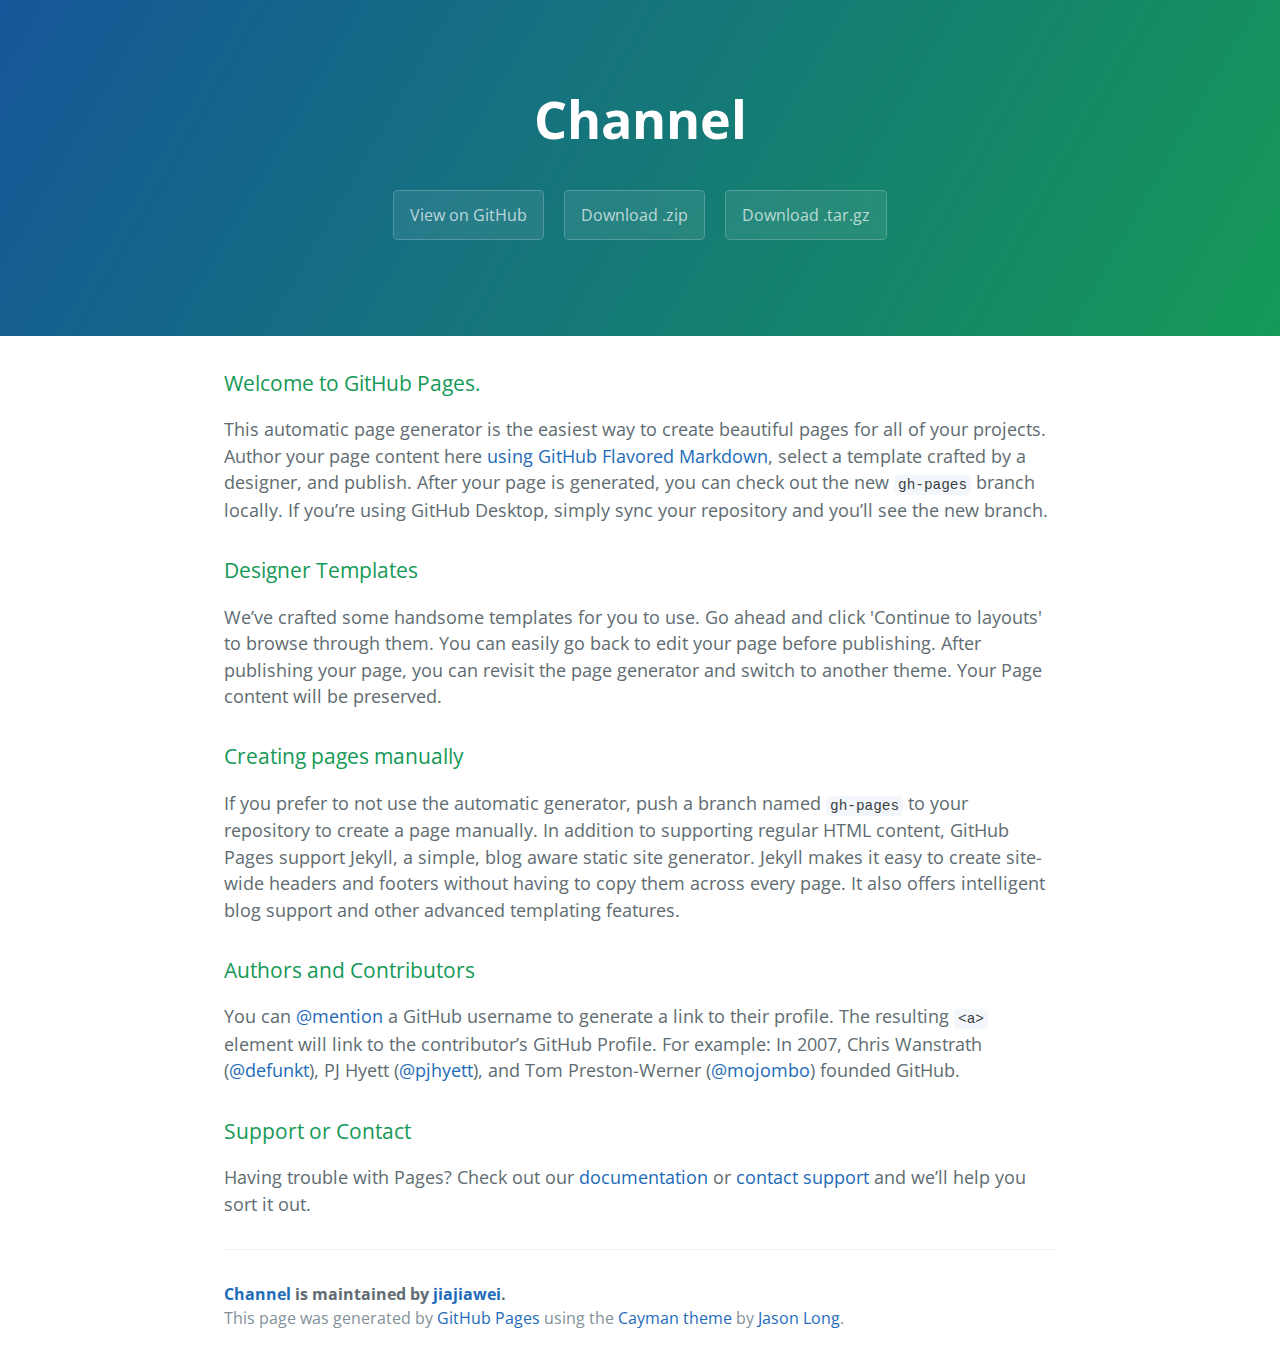
==== index.html @ 011cbd49 "Create gh-pages branch via GitHub" ====
<!DOCTYPE html>
<html lang="en-us">
  <head>
    <meta charset="UTF-8">
    <title>Channel by jiajiawei</title>
    <meta name="viewport" content="width=device-width, initial-scale=1">
    <link rel="stylesheet" type="text/css" href="stylesheets/normalize.css" media="screen">
    <link href='https://fonts.googleapis.com/css?family=Open+Sans:400,700' rel='stylesheet' type='text/css'>
    <link rel="stylesheet" type="text/css" href="stylesheets/stylesheet.css" media="screen">
    <link rel="stylesheet" type="text/css" href="stylesheets/github-light.css" media="screen">
  </head>
  <body>
    <section class="page-header">
      <h1 class="project-name">Channel</h1>
      <h2 class="project-tagline"></h2>
      <a href="https://github.com/jiajiawei/channel" class="btn">View on GitHub</a>
      <a href="https://github.com/jiajiawei/channel/zipball/master" class="btn">Download .zip</a>
      <a href="https://github.com/jiajiawei/channel/tarball/master" class="btn">Download .tar.gz</a>
    </section>

    <section class="main-content">
      <h3>
<a id="welcome-to-github-pages" class="anchor" href="#welcome-to-github-pages" aria-hidden="true"><span aria-hidden="true" class="octicon octicon-link"></span></a>Welcome to GitHub Pages.</h3>

<p>This automatic page generator is the easiest way to create beautiful pages for all of your projects. Author your page content here <a href="https://guides.github.com/features/mastering-markdown/">using GitHub Flavored Markdown</a>, select a template crafted by a designer, and publish. After your page is generated, you can check out the new <code>gh-pages</code> branch locally. If you’re using GitHub Desktop, simply sync your repository and you’ll see the new branch.</p>

<h3>
<a id="designer-templates" class="anchor" href="#designer-templates" aria-hidden="true"><span aria-hidden="true" class="octicon octicon-link"></span></a>Designer Templates</h3>

<p>We’ve crafted some handsome templates for you to use. Go ahead and click 'Continue to layouts' to browse through them. You can easily go back to edit your page before publishing. After publishing your page, you can revisit the page generator and switch to another theme. Your Page content will be preserved.</p>

<h3>
<a id="creating-pages-manually" class="anchor" href="#creating-pages-manually" aria-hidden="true"><span aria-hidden="true" class="octicon octicon-link"></span></a>Creating pages manually</h3>

<p>If you prefer to not use the automatic generator, push a branch named <code>gh-pages</code> to your repository to create a page manually. In addition to supporting regular HTML content, GitHub Pages support Jekyll, a simple, blog aware static site generator. Jekyll makes it easy to create site-wide headers and footers without having to copy them across every page. It also offers intelligent blog support and other advanced templating features.</p>

<h3>
<a id="authors-and-contributors" class="anchor" href="#authors-and-contributors" aria-hidden="true"><span aria-hidden="true" class="octicon octicon-link"></span></a>Authors and Contributors</h3>

<p>You can <a href="https://help.github.com/articles/basic-writing-and-formatting-syntax/#mentioning-users-and-teams" class="user-mention">@mention</a> a GitHub username to generate a link to their profile. The resulting <code>&lt;a&gt;</code> element will link to the contributor’s GitHub Profile. For example: In 2007, Chris Wanstrath (<a href="https://github.com/defunkt" class="user-mention">@defunkt</a>), PJ Hyett (<a href="https://github.com/pjhyett" class="user-mention">@pjhyett</a>), and Tom Preston-Werner (<a href="https://github.com/mojombo" class="user-mention">@mojombo</a>) founded GitHub.</p>

<h3>
<a id="support-or-contact" class="anchor" href="#support-or-contact" aria-hidden="true"><span aria-hidden="true" class="octicon octicon-link"></span></a>Support or Contact</h3>

<p>Having trouble with Pages? Check out our <a href="https://help.github.com/pages">documentation</a> or <a href="https://github.com/contact">contact support</a> and we’ll help you sort it out.</p>

      <footer class="site-footer">
        <span class="site-footer-owner"><a href="https://github.com/jiajiawei/channel">Channel</a> is maintained by <a href="https://github.com/jiajiawei">jiajiawei</a>.</span>

        <span class="site-footer-credits">This page was generated by <a href="https://pages.github.com">GitHub Pages</a> using the <a href="https://github.com/jasonlong/cayman-theme">Cayman theme</a> by <a href="https://twitter.com/jasonlong">Jason Long</a>.</span>
      </footer>

    </section>

  
  </body>
</html>
---- stylesheets/stylesheet.css ----
* {
  box-sizing: border-box; }

body {
  padding: 0;
  margin: 0;
  font-family: "Open Sans", "Helvetica Neue", Helvetica, Arial, sans-serif;
  font-size: 16px;
  line-height: 1.5;
  color: #606c71; }

a {
  color: #1e6bb8;
  text-decoration: none; }
  a:hover {
    text-decoration: underline; }

.btn {
  display: inline-block;
  margin-bottom: 1rem;
  color: rgba(255, 255, 255, 0.7);
  background-color: rgba(255, 255, 255, 0.08);
  border-color: rgba(255, 255, 255, 0.2);
  border-style: solid;
  border-width: 1px;
  border-radius: 0.3rem;
  transition: color 0.2s, background-color 0.2s, border-color 0.2s; }
  .btn + .btn {
    margin-left: 1rem; }

.btn:hover {
  color: rgba(255, 255, 255, 0.8);
  text-decoration: none;
  background-color: rgba(255, 255, 255, 0.2);
  border-color: rgba(255, 255, 255, 0.3); }

@media screen and (min-width: 64em) {
  .btn {
    padding: 0.75rem 1rem; } }

@media screen and (min-width: 42em) and (max-width: 64em) {
  .btn {
    padding: 0.6rem 0.9rem;
    font-size: 0.9rem; } }

@media screen and (max-width: 42em) {
  .btn {
    display: block;
    width: 100%;
    padding: 0.75rem;
    font-size: 0.9rem; }
    .btn + .btn {
      margin-top: 1rem;
      margin-left: 0; } }

.page-header {
  color: #fff;
  text-align: center;
  background-color: #159957;
  background-image: linear-gradient(120deg, #155799, #159957); }

@media screen and (min-width: 64em) {
  .page-header {
    padding: 5rem 6rem; } }

@media screen and (min-width: 42em) and (max-width: 64em) {
  .page-header {
    padding: 3rem 4rem; } }

@media screen and (max-width: 42em) {
  .page-header {
    padding: 2rem 1rem; } }

.project-name {
  margin-top: 0;
  margin-bottom: 0.1rem; }

@media screen and (min-width: 64em) {
  .project-name {
    font-size: 3.25rem; } }

@media screen and (min-width: 42em) and (max-width: 64em) {
  .project-name {
    font-size: 2.25rem; } }

@media screen and (max-width: 42em) {
  .project-name {
    font-size: 1.75rem; } }

.project-tagline {
  margin-bottom: 2rem;
  font-weight: normal;
  opacity: 0.7; }

@media screen and (min-width: 64em) {
  .project-tagline {
    font-size: 1.25rem; } }

@media screen and (min-width: 42em) and (max-width: 64em) {
  .project-tagline {
    font-size: 1.15rem; } }

@media screen and (max-width: 42em) {
  .project-tagline {
    font-size: 1rem; } }

.main-content :first-child {
  margin-top: 0; }
.main-content img {
  max-width: 100%; }
.main-content h1, .main-content h2, .main-content h3, .main-content h4, .main-content h5, .main-content h6 {
  margin-top: 2rem;
  margin-bottom: 1rem;
  font-weight: normal;
  color: #159957; }
.main-content p {
  margin-bottom: 1em; }
.main-content code {
  padding: 2px 4px;
  font-family: Consolas, "Liberation Mono", Menlo, Courier, monospace;
  font-size: 0.9rem;
  color: #383e41;
  background-color: #f3f6fa;
  border-radius: 0.3rem; }
.main-content pre {
  padding: 0.8rem;
  margin-top: 0;
  margin-bottom: 1rem;
  font: 1rem Consolas, "Liberation Mono", Menlo, Courier, monospace;
  color: #567482;
  word-wrap: normal;
  background-color: #f3f6fa;
  border: solid 1px #dce6f0;
  border-radius: 0.3rem; }
  .main-content pre > code {
    padding: 0;
    margin: 0;
    font-size: 0.9rem;
    color: #567482;
    word-break: normal;
    white-space: pre;
    background: transparent;
    border: 0; }
.main-content .highlight {
  margin-bottom: 1rem; }
  .main-content .highlight pre {
    margin-bottom: 0;
    word-break: normal; }
.main-content .highlight pre, .main-content pre {
  padding: 0.8rem;
  overflow: auto;
  font-size: 0.9rem;
  line-height: 1.45;
  border-radius: 0.3rem; }
.main-content pre code, .main-content pre tt {
  display: inline;
  max-width: initial;
  padding: 0;
  margin: 0;
  overflow: initial;
  line-height: inherit;
  word-wrap: normal;
  background-color: transparent;
  border: 0; }
  .main-content pre code:before, .main-content pre code:after, .main-content pre tt:before, .main-content pre tt:after {
    content: normal; }
.main-content ul, .main-content ol {
  margin-top: 0; }
.main-content blockquote {
  padding: 0 1rem;
  margin-left: 0;
  color: #819198;
  border-left: 0.3rem solid #dce6f0; }
  .main-content blockquote > :first-child {
    margin-top: 0; }
  .main-content blockquote > :last-child {
    margin-bottom: 0; }
.main-content table {
  display: block;
  width: 100%;
  overflow: auto;
  word-break: normal;
  word-break: keep-all; }
  .main-content table th {
    font-weight: bold; }
  .main-content table th, .main-content table td {
    padding: 0.5rem 1rem;
    border: 1px solid #e9ebec; }
.main-content dl {
  padding: 0; }
  .main-content dl dt {
    padding: 0;
    margin-top: 1rem;
    font-size: 1rem;
    font-weight: bold; }
  .main-content dl dd {
    padding: 0;
    margin-bottom: 1rem; }
.main-content hr {
  height: 2px;
  padding: 0;
  margin: 1rem 0;
  background-color: #eff0f1;
  border: 0; }

@media screen and (min-width: 64em) {
  .main-content {
    max-width: 64rem;
    padding: 2rem 6rem;
    margin: 0 auto;
    font-size: 1.1rem; } }

@media screen and (min-width: 42em) and (max-width: 64em) {
  .main-content {
    padding: 2rem 4rem;
    font-size: 1.1rem; } }

@media screen and (max-width: 42em) {
  .main-content {
    padding: 2rem 1rem;
    font-size: 1rem; } }

.site-footer {
  padding-top: 2rem;
  margin-top: 2rem;
  border-top: solid 1px #eff0f1; }

.site-footer-owner {
  display: block;
  font-weight: bold; }

.site-footer-credits {
  color: #819198; }

@media screen and (min-width: 64em) {
  .site-footer {
    font-size: 1rem; } }

@media screen and (min-width: 42em) and (max-width: 64em) {
  .site-footer {
    font-size: 1rem; } }

@media screen and (max-width: 42em) {
  .site-footer {
    font-size: 0.9rem; } }
---- stylesheets/github-light.css ----
/*
The MIT License (MIT)

Copyright (c) 2016 GitHub, Inc.

Permission is hereby granted, free of charge, to any person obtaining a copy
of this software and associated documentation files (the "Software"), to deal
in the Software without restriction, including without limitation the rights
to use, copy, modify, merge, publish, distribute, sublicense, and/or sell
copies of the Software, and to permit persons to whom the Software is
furnished to do so, subject to the following conditions:

The above copyright notice and this permission notice shall be included in all
copies or substantial portions of the Software.

THE SOFTWARE IS PROVIDED "AS IS", WITHOUT WARRANTY OF ANY KIND, EXPRESS OR
IMPLIED, INCLUDING BUT NOT LIMITED TO THE WARRANTIES OF MERCHANTABILITY,
FITNESS FOR A PARTICULAR PURPOSE AND NONINFRINGEMENT. IN NO EVENT SHALL THE
AUTHORS OR COPYRIGHT HOLDERS BE LIABLE FOR ANY CLAIM, DAMAGES OR OTHER
LIABILITY, WHETHER IN AN ACTION OF CONTRACT, TORT OR OTHERWISE, ARISING FROM,
OUT OF OR IN CONNECTION WITH THE SOFTWARE OR THE USE OR OTHER DEALINGS IN THE
SOFTWARE.

*/

.pl-c /* comment */ {
  color: #969896;
}

.pl-c1 /* constant, variable.other.constant, support, meta.property-name, support.constant, support.variable, meta.module-reference, markup.raw, meta.diff.header */,
.pl-s .pl-v /* string variable */ {
  color: #0086b3;
}

.pl-e /* entity */,
.pl-en /* entity.name */ {
  color: #795da3;
}

.pl-smi /* variable.parameter.function, storage.modifier.package, storage.modifier.import, storage.type.java, variable.other */,
.pl-s .pl-s1 /* string source */ {
  color: #333;
}

.pl-ent /* entity.name.tag */ {
  color: #63a35c;
}

.pl-k /* keyword, storage, storage.type */ {
  color: #a71d5d;
}

.pl-s /* string */,
.pl-pds /* punctuation.definition.string, string.regexp.character-class */,
.pl-s .pl-pse .pl-s1 /* string punctuation.section.embedded source */,
.pl-sr /* string.regexp */,
.pl-sr .pl-cce /* string.regexp constant.character.escape */,
.pl-sr .pl-sre /* string.regexp source.ruby.embedded */,
.pl-sr .pl-sra /* string.regexp string.regexp.arbitrary-repitition */ {
  color: #183691;
}

.pl-v /* variable */ {
  color: #ed6a43;
}

.pl-id /* invalid.deprecated */ {
  color: #b52a1d;
}

.pl-ii /* invalid.illegal */ {
  color: #f8f8f8;
  background-color: #b52a1d;
}

.pl-sr .pl-cce /* string.regexp constant.character.escape */ {
  font-weight: bold;
  color: #63a35c;
}

.pl-ml /* markup.list */ {
  color: #693a17;
}

.pl-mh /* markup.heading */,
.pl-mh .pl-en /* markup.heading entity.name */,
.pl-ms /* meta.separator */ {
  font-weight: bold;
  color: #1d3e81;
}

.pl-mq /* markup.quote */ {
  color: #008080;
}

.pl-mi /* markup.italic */ {
  font-style: italic;
  color: #333;
}

.pl-mb /* markup.bold */ {
  font-weight: bold;
  color: #333;
}

.pl-md /* markup.deleted, meta.diff.header.from-file */ {
  color: #bd2c00;
  background-color: #ffecec;
}

.pl-mi1 /* markup.inserted, meta.diff.header.to-file */ {
  color: #55a532;
  background-color: #eaffea;
}

.pl-mdr /* meta.diff.range */ {
  font-weight: bold;
  color: #795da3;
}

.pl-mo /* meta.output */ {
  color: #1d3e81;
}
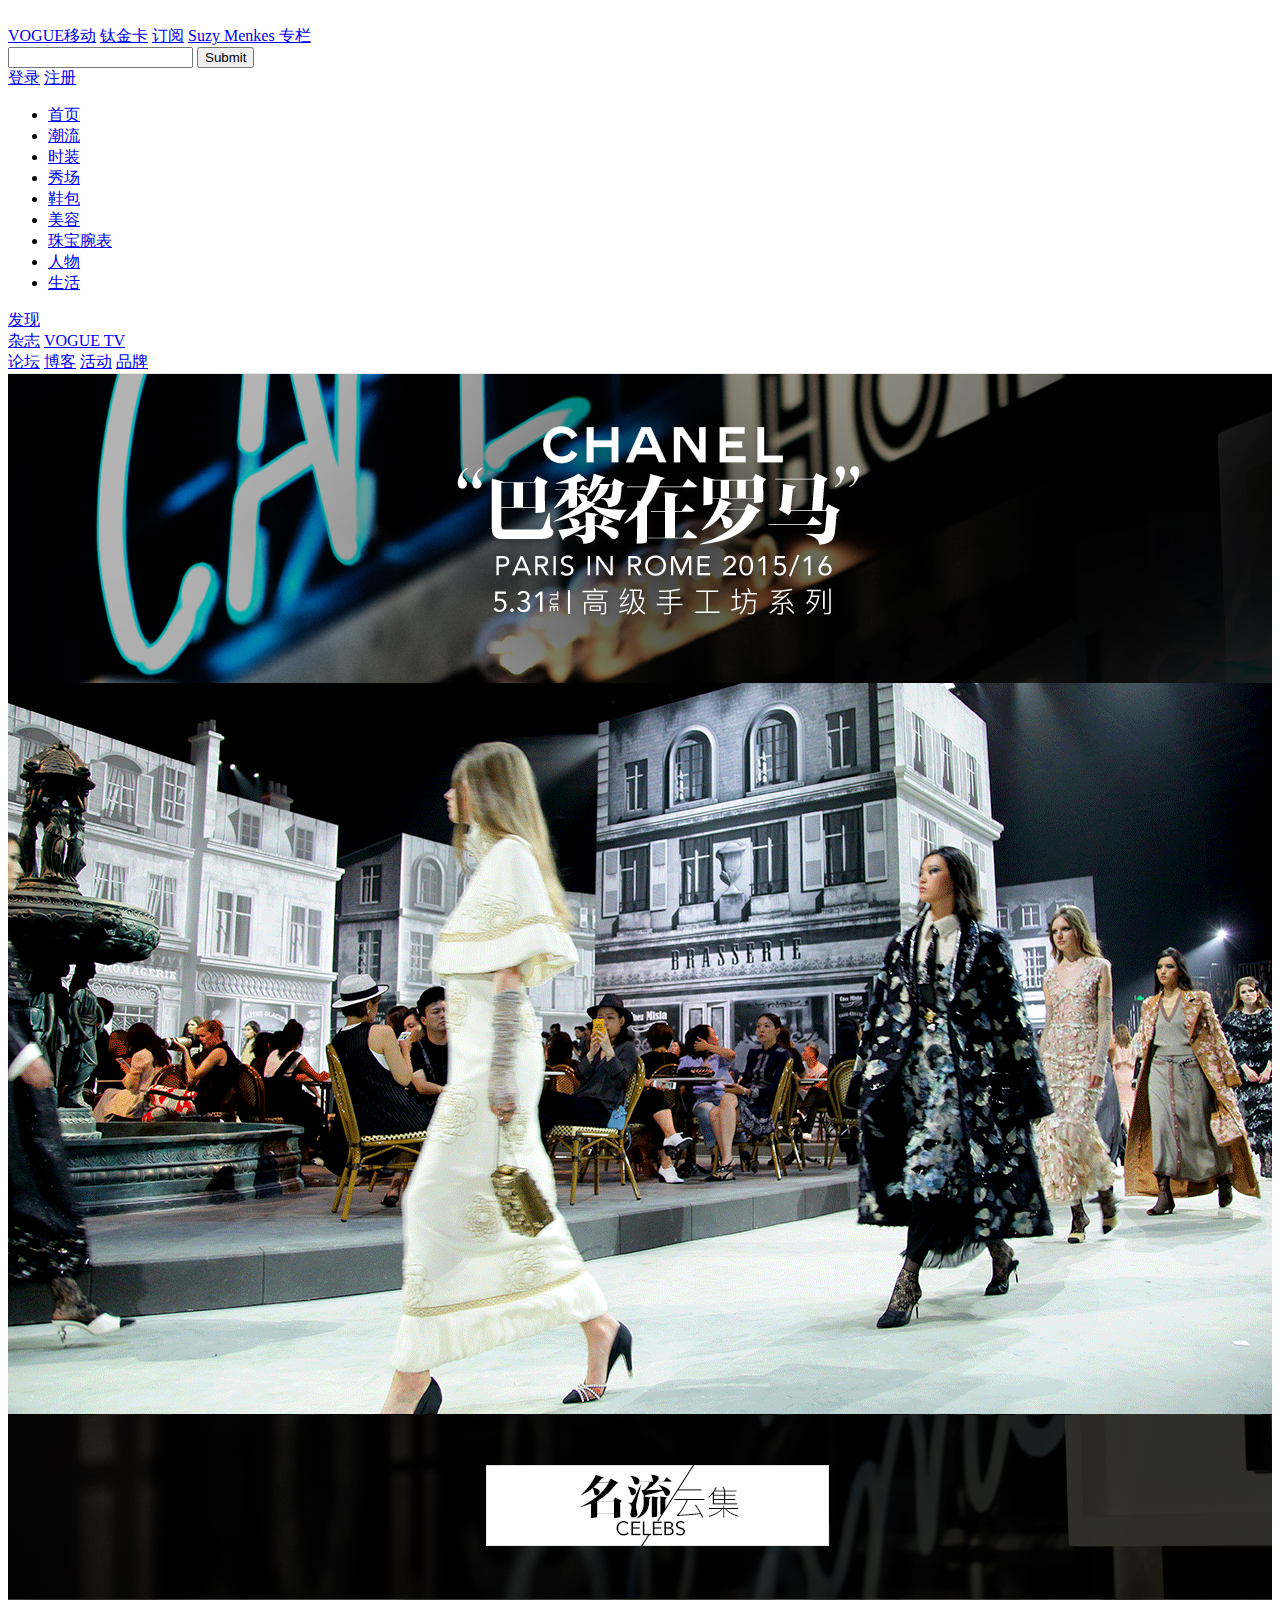
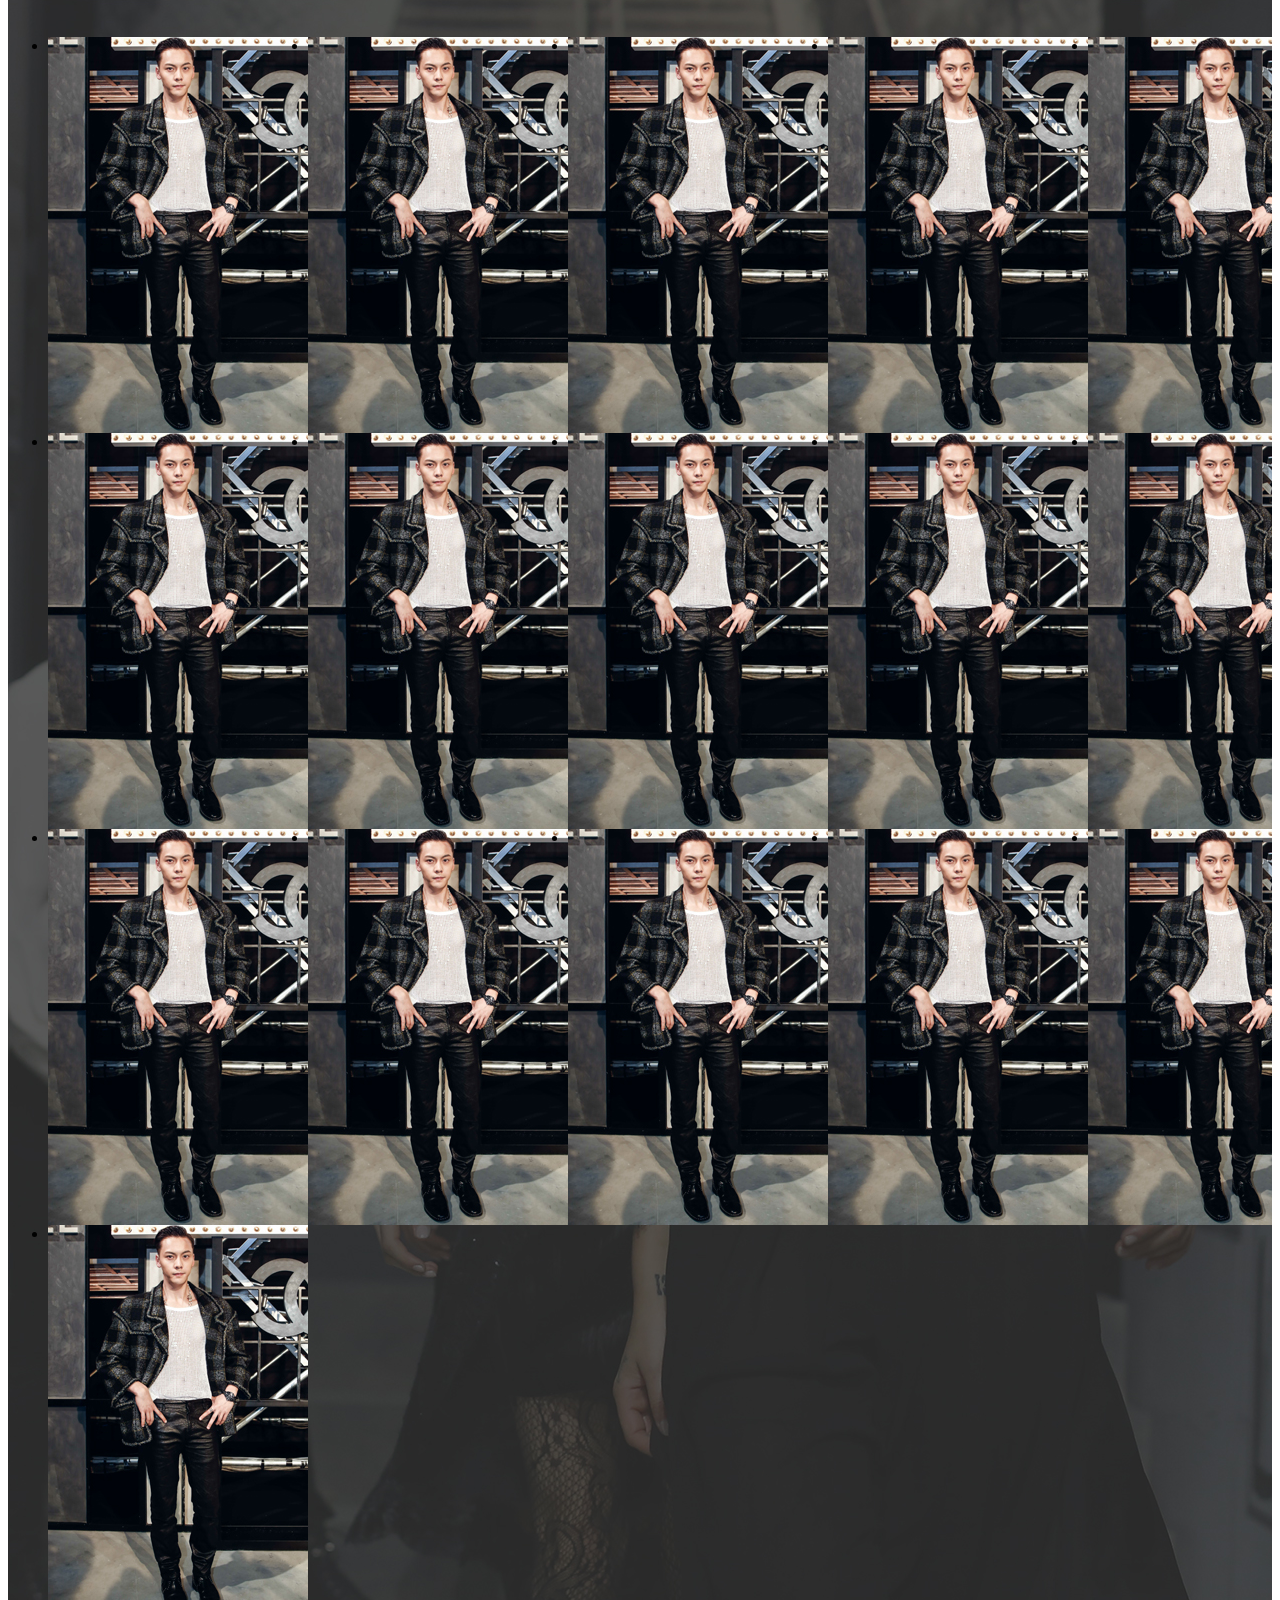
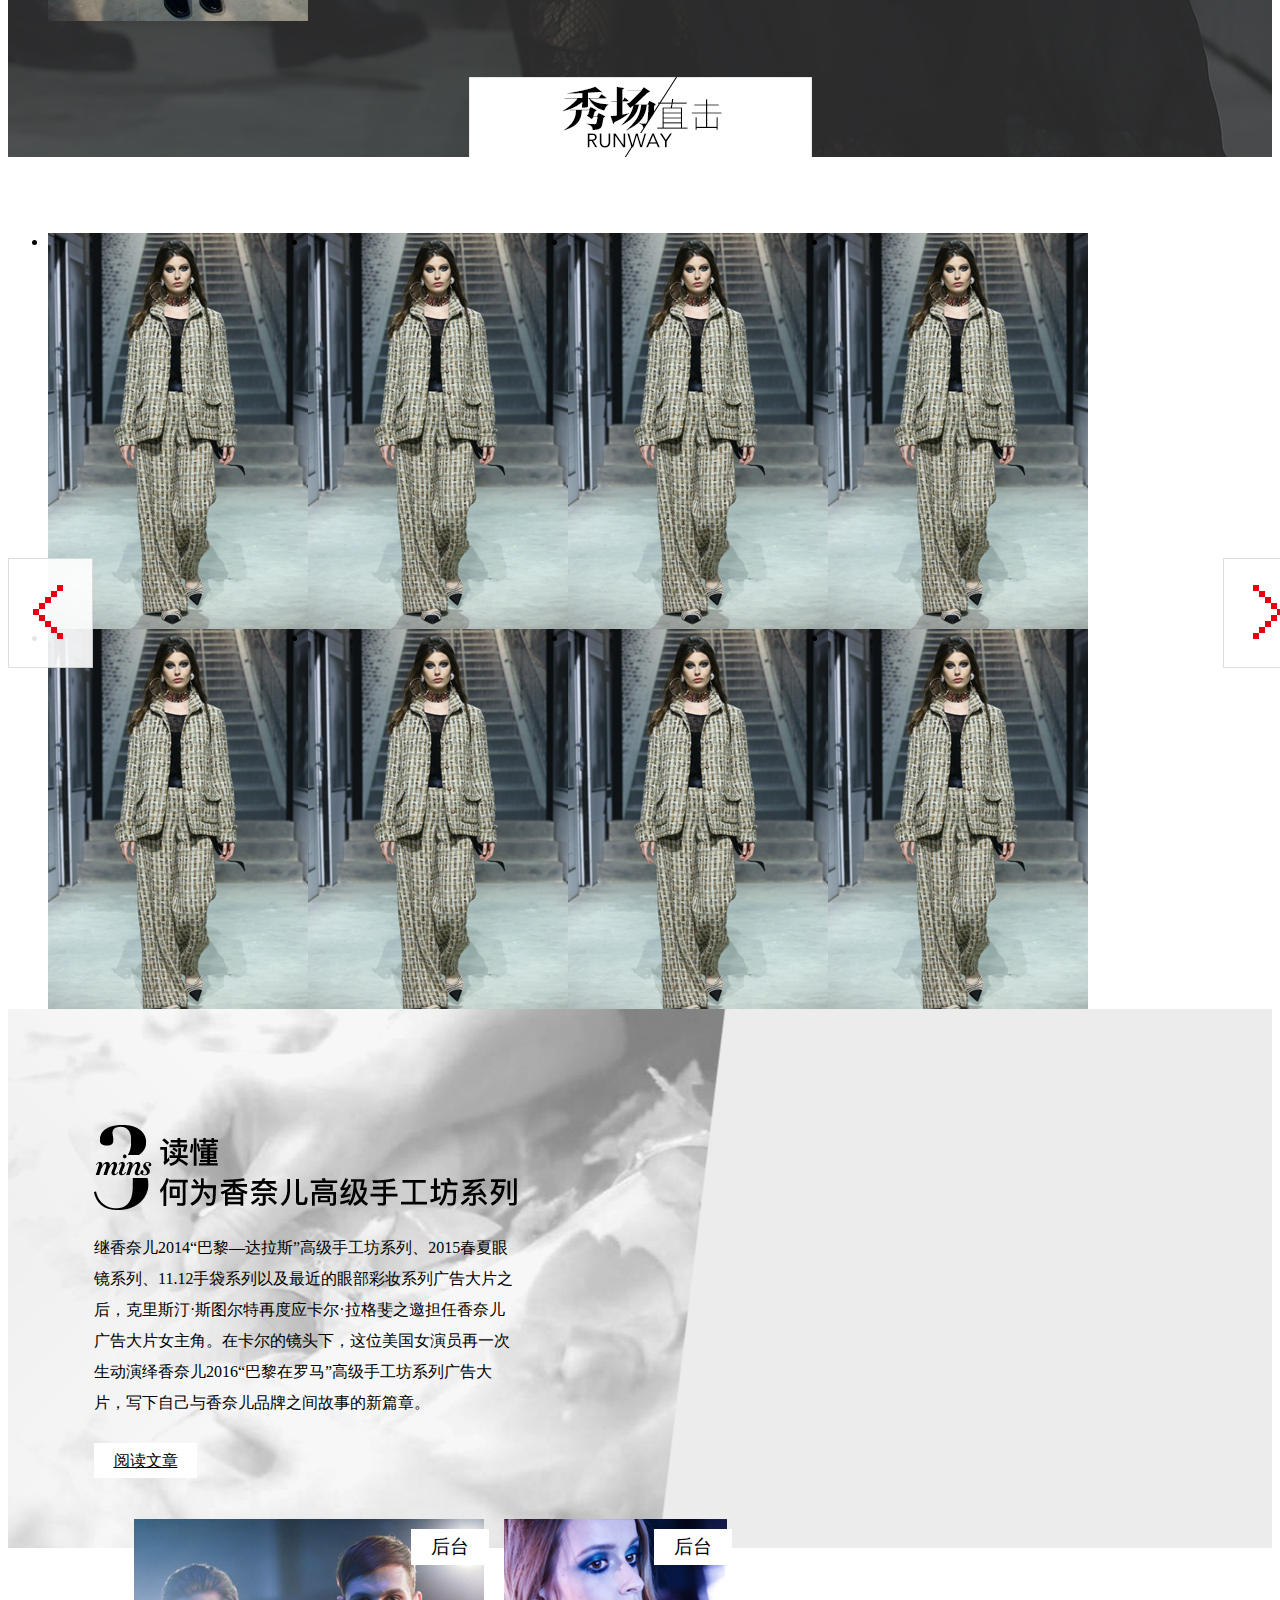
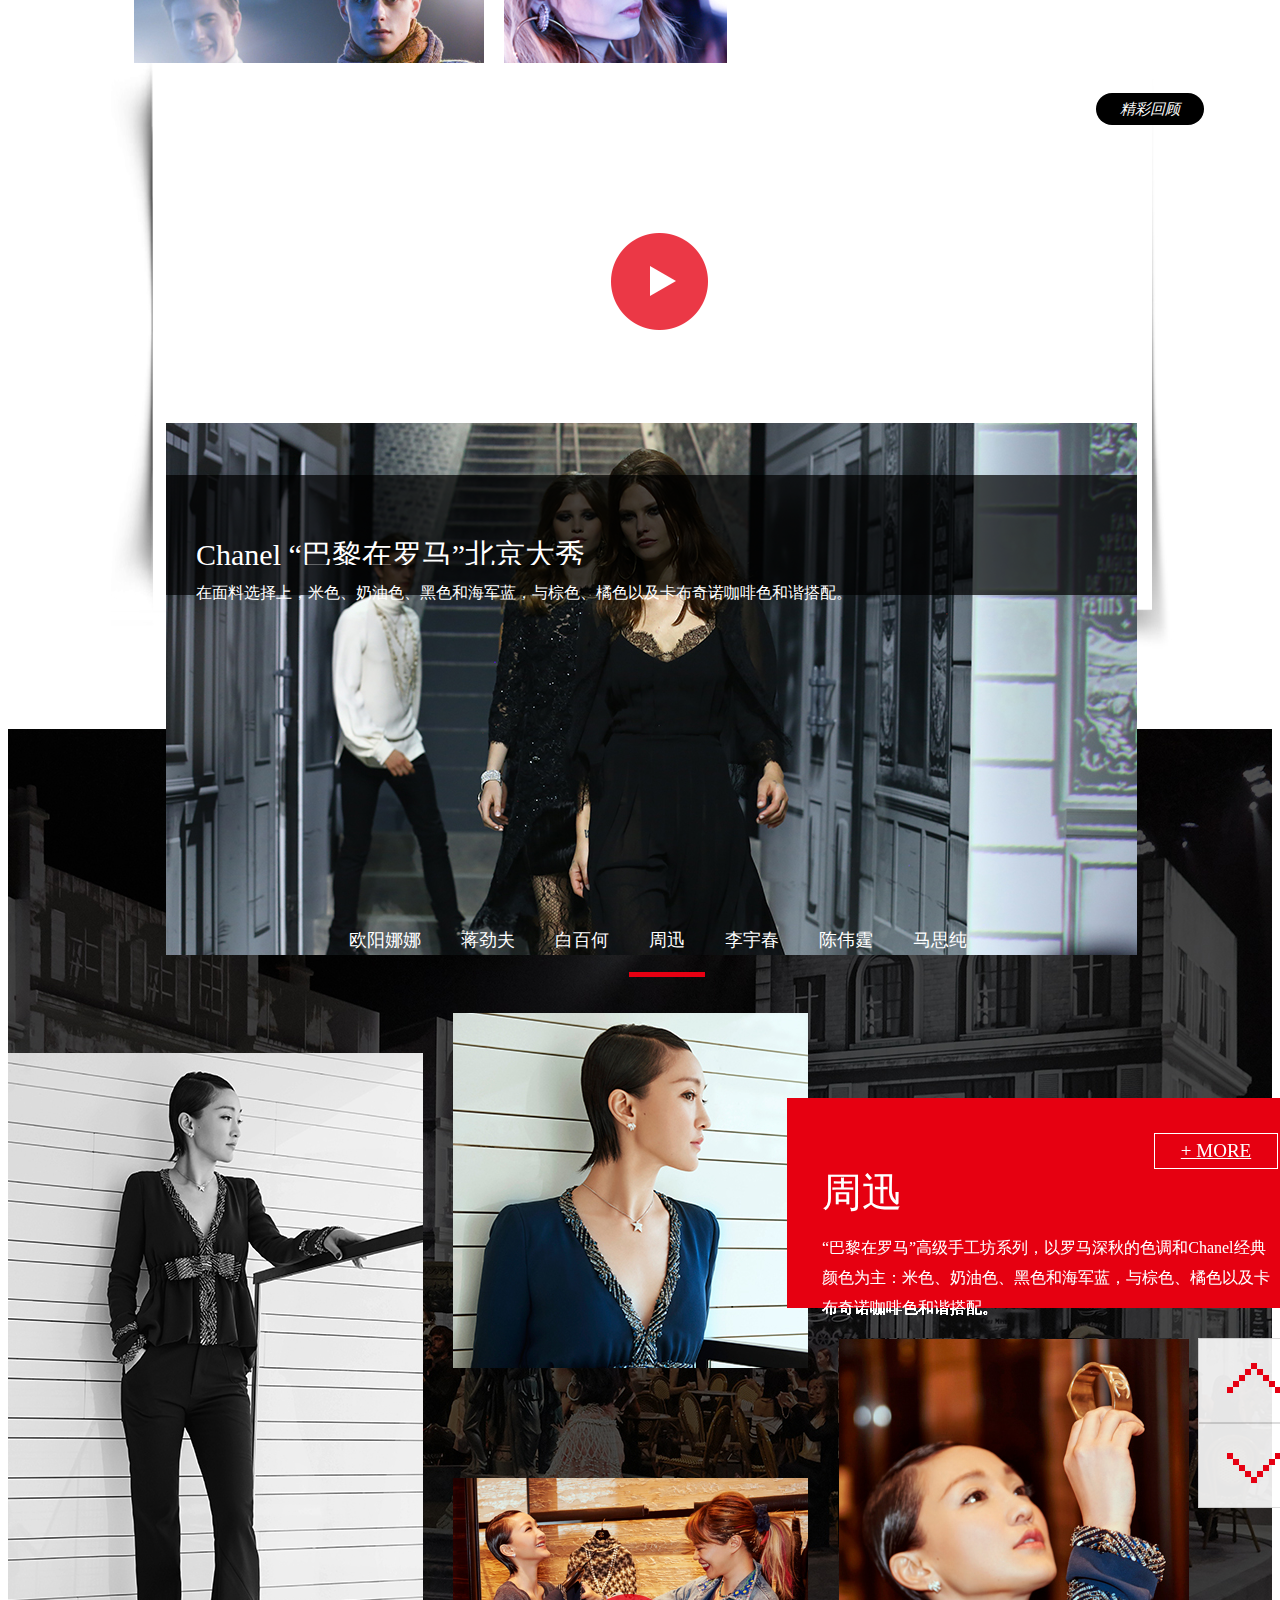
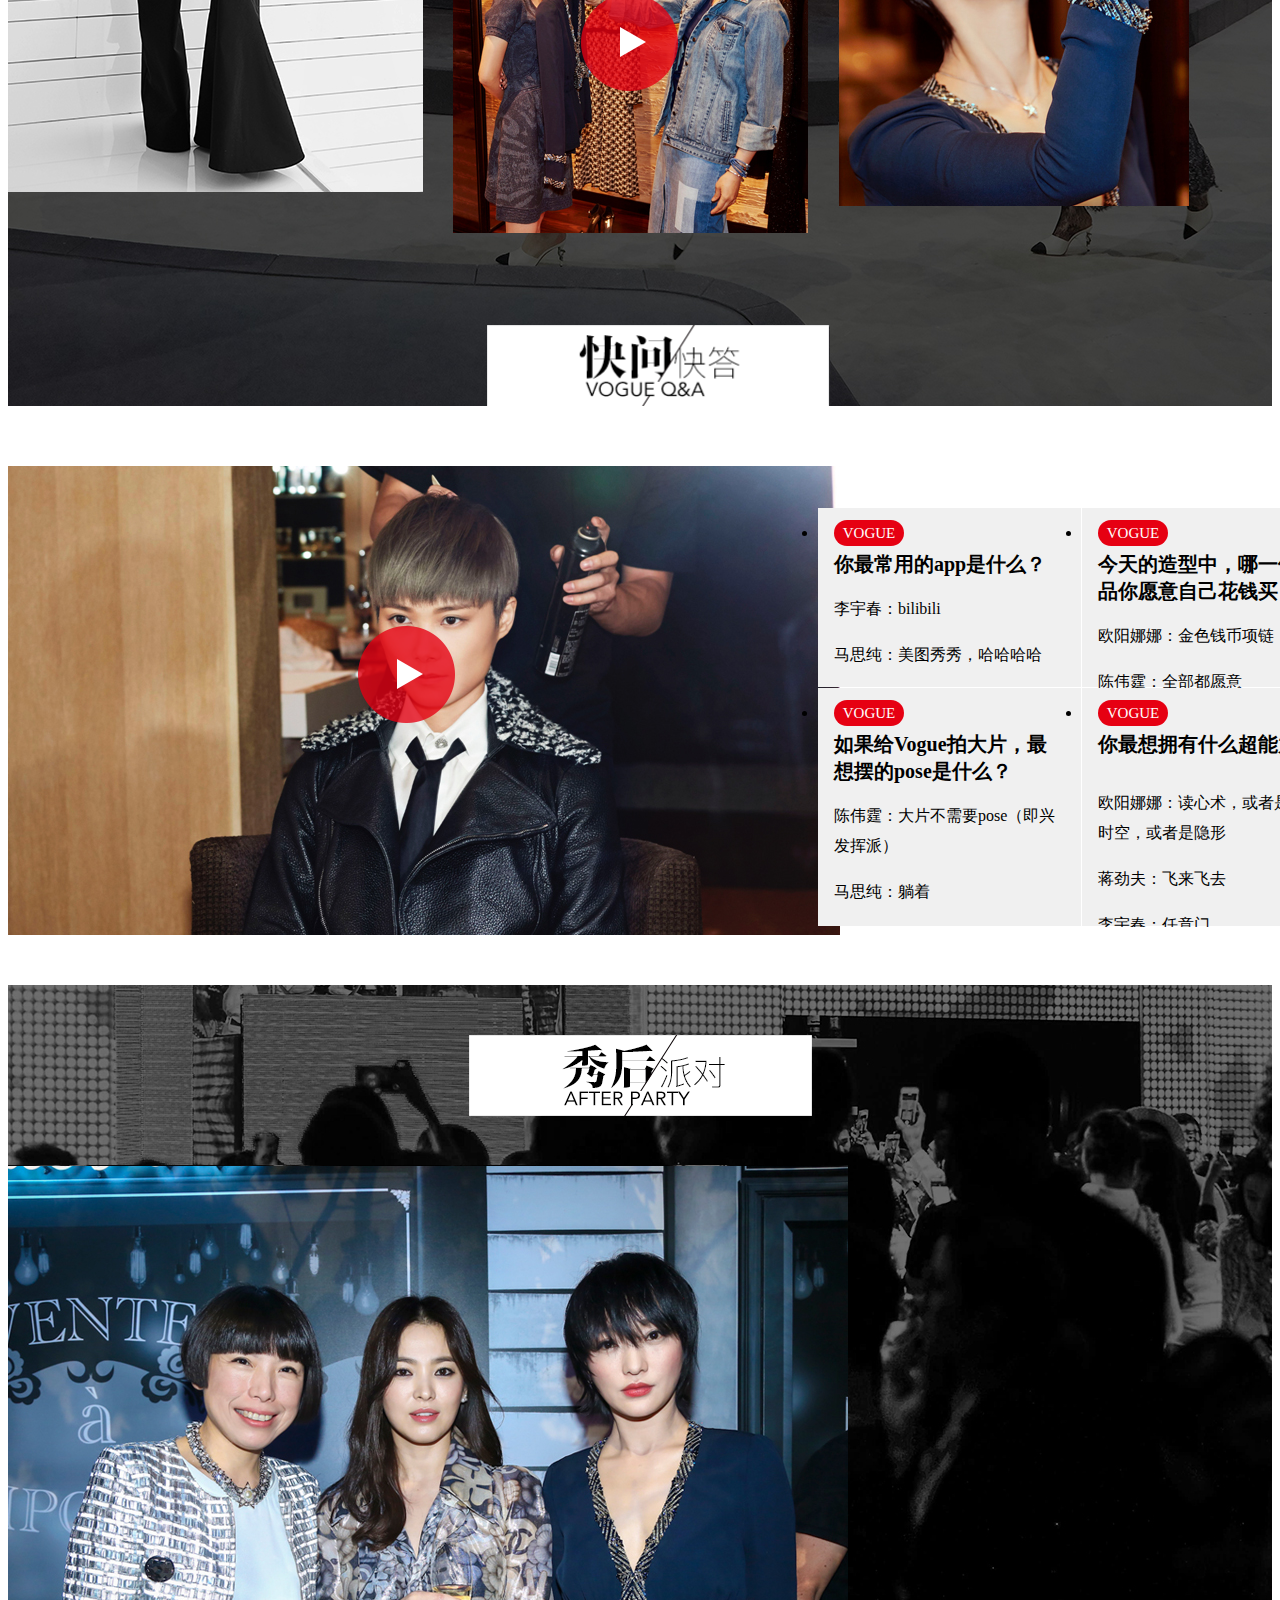
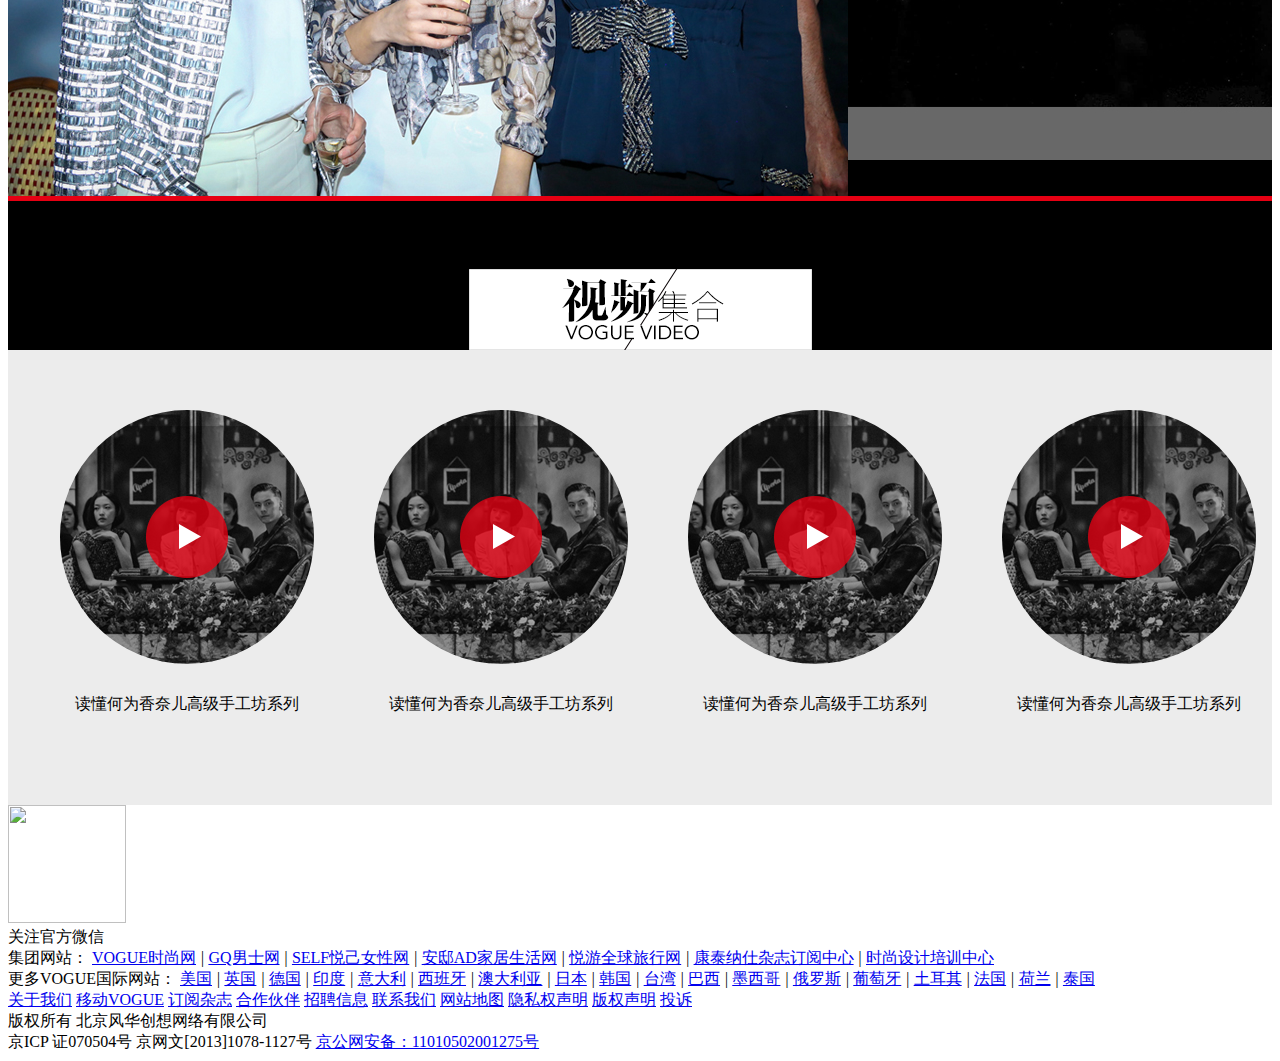
==== commit 03e339dc: "" ====
--- a/index.html
+++ b/index.html
@@ -1,57 +1,731 @@
-<!DOCTYPE html>
-<html lang="en-us">
-  <head>
-    <meta charset="UTF-8">
-    <title>Channel by jiajiawei</title>
-    <meta name="viewport" content="width=device-width, initial-scale=1">
-    <link rel="stylesheet" type="text/css" href="stylesheets/normalize.css" media="screen">
-    <link href='https://fonts.googleapis.com/css?family=Open+Sans:400,700' rel='stylesheet' type='text/css'>
-    <link rel="stylesheet" type="text/css" href="stylesheets/stylesheet.css" media="screen">
-    <link rel="stylesheet" type="text/css" href="stylesheets/github-light.css" media="screen">
-  </head>
-  <body>
-    <section class="page-header">
-      <h1 class="project-name">Channel</h1>
-      <h2 class="project-tagline"></h2>
-      <a href="https://github.com/jiajiawei/channel" class="btn">View on GitHub</a>
-      <a href="https://github.com/jiajiawei/channel/zipball/master" class="btn">Download .zip</a>
-      <a href="https://github.com/jiajiawei/channel/tarball/master" class="btn">Download .tar.gz</a>
-    </section>
-
-    <section class="main-content">
-      <h3>
-<a id="welcome-to-github-pages" class="anchor" href="#welcome-to-github-pages" aria-hidden="true"><span aria-hidden="true" class="octicon octicon-link"></span></a>Welcome to GitHub Pages.</h3>
-
-<p>This automatic page generator is the easiest way to create beautiful pages for all of your projects. Author your page content here <a href="https://guides.github.com/features/mastering-markdown/">using GitHub Flavored Markdown</a>, select a template crafted by a designer, and publish. After your page is generated, you can check out the new <code>gh-pages</code> branch locally. If you’re using GitHub Desktop, simply sync your repository and you’ll see the new branch.</p>
-
-<h3>
-<a id="designer-templates" class="anchor" href="#designer-templates" aria-hidden="true"><span aria-hidden="true" class="octicon octicon-link"></span></a>Designer Templates</h3>
-
-<p>We’ve crafted some handsome templates for you to use. Go ahead and click 'Continue to layouts' to browse through them. You can easily go back to edit your page before publishing. After publishing your page, you can revisit the page generator and switch to another theme. Your Page content will be preserved.</p>
-
-<h3>
-<a id="creating-pages-manually" class="anchor" href="#creating-pages-manually" aria-hidden="true"><span aria-hidden="true" class="octicon octicon-link"></span></a>Creating pages manually</h3>
-
-<p>If you prefer to not use the automatic generator, push a branch named <code>gh-pages</code> to your repository to create a page manually. In addition to supporting regular HTML content, GitHub Pages support Jekyll, a simple, blog aware static site generator. Jekyll makes it easy to create site-wide headers and footers without having to copy them across every page. It also offers intelligent blog support and other advanced templating features.</p>
-
-<h3>
-<a id="authors-and-contributors" class="anchor" href="#authors-and-contributors" aria-hidden="true"><span aria-hidden="true" class="octicon octicon-link"></span></a>Authors and Contributors</h3>
-
-<p>You can <a href="https://help.github.com/articles/basic-writing-and-formatting-syntax/#mentioning-users-and-teams" class="user-mention">@mention</a> a GitHub username to generate a link to their profile. The resulting <code>&lt;a&gt;</code> element will link to the contributor’s GitHub Profile. For example: In 2007, Chris Wanstrath (<a href="https://github.com/defunkt" class="user-mention">@defunkt</a>), PJ Hyett (<a href="https://github.com/pjhyett" class="user-mention">@pjhyett</a>), and Tom Preston-Werner (<a href="https://github.com/mojombo" class="user-mention">@mojombo</a>) founded GitHub.</p>
-
-<h3>
-<a id="support-or-contact" class="anchor" href="#support-or-contact" aria-hidden="true"><span aria-hidden="true" class="octicon octicon-link"></span></a>Support or Contact</h3>
-
-<p>Having trouble with Pages? Check out our <a href="https://help.github.com/pages">documentation</a> or <a href="https://github.com/contact">contact support</a> and we’ll help you sort it out.</p>
-
-      <footer class="site-footer">
-        <span class="site-footer-owner"><a href="https://github.com/jiajiawei/channel">Channel</a> is maintained by <a href="https://github.com/jiajiawei">jiajiawei</a>.</span>
-
-        <span class="site-footer-credits">This page was generated by <a href="https://pages.github.com">GitHub Pages</a> using the <a href="https://github.com/jasonlong/cayman-theme">Cayman theme</a> by <a href="https://twitter.com/jasonlong">Jason Long</a>.</span>
-      </footer>
-
-    </section>
-
-  
-  </body>
-</html>
+<!DOCTYPE html>
+<html>
+	<head>
+		<meta charset="utf-8" />
+		<title>CHANEL巴黎在罗马</title>
+		<meta name="Keywords" content="Chanel,巴黎在罗马,高级手工坊系列,北京大秀,欧阳娜娜,蒋劲夫,白百何,周迅,李宇春,陈伟霆,马思纯" />
+		<meta name="Description" content=" Chanel“巴黎在罗马”高级手工坊系列在北京焕然呈现，品牌全球形象大使Kristen Stewart以及中国明星朋友周迅、李宇春、姚晨、白百何、陈伟霆、窦靖童、欧阳娜娜、马思纯、蒋劲夫、林允、国际超模Caroline de Maigret等明星出席。VOGUE全程独家报道整场发布会台前幕后。" />
+		<link rel="stylesheet" href="http://css.selfimg.com.cn/vogue/www-v2/css/??reset.css,zt.css"/>
+		<link type="text/css" rel="stylesheet" href="http://js.selfimg.com.cn/lib/share/1.0.0/share.css"/>
+		<link type="text/css" rel="stylesheet" href="css/channel.css"/>
+		<script src="http://js.selfimg.com.cn/??jquery/jquery-1.7.1.min.js,seajs/seajs/2.1.1/sea.js,seajs/seajs-combo/1.0.1/seajs-combo.js,lib/share/1.0.0/share.js"></script>		
+		<!--[if lte IE 9]>
+	    <style type="text/css">
+	    	.celebsName,.celebsBlack{ opacity:1;}
+	    </style>
+	    <![endif]-->
+	</head>
+<body>
+<!-- 头部开始 -->
+<div class="header">
+	<div class="siteNav-wrapper">
+		<div class="siteNav clearfix">
+			<a class="siteNav-icon icon-weibo" href="http://www.vogue.com.cn/weibo/" target="_blank"></a>
+			<div class="siteNav-icon icon-weixin">
+				<img src="http://css.selfimg.com.cn/vogue/www-v2/images/global/qr_weixin.jpg" alt="" witdh="125" height="125">
+			</div>
+			<a class="siteNav-group" href="http://www.vogue.com.cn/wireless.html" target="_blank">VOGUE移动</a>			<a class="siteNav-group" href="http://www.vogue.com.cn/voguecard/" target="_blank">钛金卡</a>
+			<a class="siteNav-group btn-subscribe" href="http://www.condenastsub.com.cn/magazine/vogue?source=voguewww" target="_blank">订阅</a>
+			<a class="siteNav-group special" href="http://www.vogue.com.cn/fashion/suzy-menkes/" target="_blank"><span class="italic">Suzy Menkes</span> 专栏</a>
+			<div class="head-search clearfix">
+				<form action="http://www.vogue.com.cn/search" method="get" target="_blank" id="J_searchForm">
+					<input type="text" name="word" id="J_searchInput">
+					<em></em>
+					<input class="search-button" type="submit">
+				</form>
+			</div>
+
+			<!-- before login start -->
+			<div class="before-login fn-hide" style="display: block;">
+				<a class="user-action login" href="javascript:;">登录</a>
+				<a class="user-action register" href="http://bbs.vogue.com.cn/member.php?mod=register" target="_blank">注册</a>
+			</div>
+			<!-- before login end -->
+
+			<!-- after login start -->
+			<div class="after-login fn-hide" style="display: none;">
+
+			</div>
+			<!-- after login end -->
+		</div>
+	</div>
+	<div class="nav-wrapper">
+		<div class="nav clearfix">
+			<ul class="clearfix">
+				<li><a href="http://www.vogue.com.cn/" target="_blank">首页</a></li>
+				<li><a href="http://www.vogue.com.cn/invogue/" target="_blank">潮流</a></li>
+				<li><a href="http://www.vogue.com.cn/fashion/" target="_blank">时装</a></li>
+				<li><a href="http://shows.vogue.com.cn/" target="_blank">秀场</a></li>
+				<li><a href="http://www.vogue.com.cn/shoes-bags/" target="_blank">鞋包</a></li>
+				<li><a href="http://www.vogue.com.cn/beauty/" target="_blank">美容</a></li>
+				<li><a href="http://www.vogue.com.cn/jewelry-watch/" target="_blank">珠宝腕表</a></li>
+				<li><a href="http://www.vogue.com.cn/people/" target="_blank">人物</a></li>
+				<li><a href="http://www.vogue.com.cn/living/" target="_blank">生活</a></li>
+				<!-- <li><a href="http://www.vogue.com.cn/wedding/" target="_blank">新娘</a></li> -->
+			</ul>
+			<div class="nav-part2">
+				<a class="last font-discovery" href="http://d.vogue.com.cn/" target="_blank">发现</a>
+			</div>
+			<div class="nav-part2">
+				<a href="http://www.vogue.com.cn/magazine/" target="_blank">杂志</a>
+				<a class="last" href="http://www.vogue.com.cn/video/" target="_blank">VOGUE TV</a>
+			</div>
+			<div class="nav-part3">
+				<a href="http://bbs.vogue.com.cn/" target="_blank">论坛</a>
+				<a href="http://space.vogue.com.cn/" target="_blank">博客</a>
+				<a href="http://www.vogue.com.cn/event/" target="_blank">活动</a>
+				<a href="http://brand.vogue.com.cn/" target="_blank">品牌</a>
+			</div>
+		</div>
+	</div>
+</div>  
+<!-- 头部结束 -->  
+
+<!--专题内容 -->
+<div class="bannerWrapper">
+	<!--banner-->
+    <div class="banner">
+    	<h2 class="channelTit"><img src="images/bannerText.png" width="403" height="190"></h2>
+    	<div class="bannerAd">
+    		<img src="images/bannerAd.gif" width="1300" height="732">
+    	</div>
+    	<h2 class="celebsTit"><img src="images/celebsTit.gif" width="344" height="81"></h2>
+    </div>
+</div>
+
+<!--名流云集-->
+<div class="celebsWrapper">
+	<ul class="celebs">
+		<li>
+			<a href="#" target="_blank">
+				<img src="images/celebsImg.jpg" width="260" height="396">
+				<p class="celebsBlack"></p>
+				<p class="celebsName">白百何</p>
+			</a>
+		</li>
+		<li>
+			<a href="#" target="_blank">
+				<img src="images/celebsImg.jpg" width="260" height="396">
+				<p class="celebsBlack"></p>
+				<p class="celebsName">白百何</p>
+			</a>
+		</li>
+		<li>
+			<a href="#" target="_blank">
+				<img src="images/celebsImg.jpg" width="260" height="396">
+				<p class="celebsBlack"></p>
+				<p class="celebsName">白百何</p>
+			</a>
+		</li>
+		<li>
+			<a href="#" target="_blank">
+				<img src="images/celebsImg.jpg" width="260" height="396">
+				<p class="celebsBlack"></p>
+				<p class="celebsName">白百何</p>
+			</a>
+		</li>
+		<li>
+			<a href="#" target="_blank">
+				<img src="images/celebsImg.jpg" width="260" height="396">
+				<p class="celebsBlack"></p>
+				<p class="celebsName">白百何</p>
+			</a>
+		</li>
+		<li>
+			<a href="#" target="_blank">
+				<img src="images/celebsImg.jpg" width="260" height="396">
+				<p class="celebsBlack"></p>
+				<p class="celebsName">白百何</p>
+			</a>
+		</li>
+		<li>
+			<a href="#" target="_blank">
+				<img src="images/celebsImg.jpg" width="260" height="396">
+				<p class="celebsBlack"></p>
+				<p class="celebsName">白百何</p>
+			</a>
+		</li>
+		<li>
+			<a href="#" target="_blank">
+				<img src="images/celebsImg.jpg" width="260" height="396">
+				<p class="celebsBlack"></p>
+				<p class="celebsName">白百何</p>
+			</a>
+		</li>
+		<li>
+			<a href="#" target="_blank">
+				<img src="images/celebsImg.jpg" width="260" height="396">
+				<p class="celebsBlack"></p>
+				<p class="celebsName">白百何</p>
+			</a>
+		</li>
+		<li>
+			<a href="#" target="_blank">
+				<img src="images/celebsImg.jpg" width="260" height="396">
+				<p class="celebsBlack"></p>
+				<p class="celebsName">白百何</p>
+			</a>
+		</li>
+		<li>
+			<a href="#" target="_blank">
+				<img src="images/celebsImg.jpg" width="260" height="396">
+				<p class="celebsBlack"></p>
+				<p class="celebsName">白百何</p>
+			</a>
+		</li>
+		<li>
+			<a href="#" target="_blank">
+				<img src="images/celebsImg.jpg" width="260" height="396">
+				<p class="celebsBlack"></p>
+				<p class="celebsName">白百何</p>
+			</a>
+		</li>
+		<li>
+			<a href="#" target="_blank">
+				<img src="images/celebsImg.jpg" width="260" height="396">
+				<p class="celebsBlack"></p>
+				<p class="celebsName">白百何</p>
+			</a>
+		</li>
+		<li>
+			<a href="#" target="_blank">
+				<img src="images/celebsImg.jpg" width="260" height="396">
+				<p class="celebsBlack"></p>
+				<p class="celebsName">白百何</p>
+			</a>
+		</li>
+		<li>
+			<a href="#" target="_blank">
+				<img src="images/celebsImg.jpg" width="260" height="396">
+				<p class="celebsBlack"></p>
+				<p class="celebsName">白百何</p>
+			</a>
+		</li>
+		<li>
+			<a href="#" target="_blank">
+				<img src="images/celebsImg.jpg" width="260" height="396">
+				<p class="celebsBlack"></p>
+				<p class="celebsName">白百何</p>
+			</a>
+		</li>
+	</ul>
+	<h2><img src="images/runwayTit.gif" width="343" height="80"></h2>
+</div>
+
+<!--秀场直击-->
+<div class="runwayWrapper">
+	<div class="runway">
+		<div class="swiper-container">
+	        <div class="swiper-wrapper">
+	            <div class="swiper-slide">
+	            	<ul>
+	            		<li><img src="images/runwayImg.jpg" width="260" height="396"></li>
+	            		<li><img src="images/runwayImg.jpg" width="260" height="396"></li>
+	            		<li><img src="images/runwayImg.jpg" width="260" height="396"></li>
+	            		<li><img src="images/runwayImg.jpg" width="260" height="396"></li>
+	            		<li><img src="images/runwayImg.jpg" width="260" height="396"></li>
+	            		<li><img src="images/runwayImg.jpg" width="260" height="396"></li>
+	            		<li><img src="images/runwayImg.jpg" width="260" height="396"></li>
+	            		<li><img src="images/runwayImg.jpg" width="260" height="396"></li>
+	            		<li><img src="images/runwayImg.jpg" width="260" height="396"></li>
+	            		<li><img src="images/runwayImg.jpg" width="260" height="396"></li>
+	            	</ul>
+	            </div>
+	            <div class="swiper-slide">
+	            	<ul>
+	            		<li><img src="images/runwayImg.jpg" width="260" height="396"></li>
+	            		<li><img src="images/runwayImg.jpg" width="260" height="396"></li>
+	            		<li><img src="images/runwayImg.jpg" width="260" height="396"></li>
+	            		<li><img src="images/runwayImg.jpg" width="260" height="396"></li>
+	            		<li><img src="images/runwayImg.jpg" width="260" height="396"></li>
+	            		<li><img src="images/runwayImg.jpg" width="260" height="396"></li>
+	            		<li><img src="images/runwayImg.jpg" width="260" height="396"></li>
+	            		<li><img src="images/runwayImg.jpg" width="260" height="396"></li>
+	            		<li><img src="images/runwayImg.jpg" width="260" height="396"></li>
+	            		<li><img src="images/runwayImg.jpg" width="260" height="396"></li>
+	            	</ul>
+	            </div>
+	            <div class="swiper-slide">
+	            	<ul>
+	            		<li><img src="images/runwayImg.jpg" width="260" height="396"></li>
+	            		<li><img src="images/runwayImg.jpg" width="260" height="396"></li>
+	            		<li><img src="images/runwayImg.jpg" width="260" height="396"></li>
+	            		<li><img src="images/runwayImg.jpg" width="260" height="396"></li>
+	            		<li><img src="images/runwayImg.jpg" width="260" height="396"></li>
+	            		<li><img src="images/runwayImg.jpg" width="260" height="396"></li>
+	            		<li><img src="images/runwayImg.jpg" width="260" height="396"></li>
+	            		<li><img src="images/runwayImg.jpg" width="260" height="396"></li>
+	            		<li><img src="images/runwayImg.jpg" width="260" height="396"></li>
+	            		<li><img src="images/runwayImg.jpg" width="260" height="396"></li>
+	            	</ul>
+	            </div>
+	        </div>
+		</div>
+		<div class="swiper-button-prev"></div>
+		<div class="swiper-button-next"></div>
+	</div>
+</div>
+
+<!--3秒读懂-->
+<div class="threesecWrapper">
+	<div class="threeSec">
+		<div class="threeSectext">
+			<h2><img src="images/threeSec.png" width="423" height="85"></h2>
+			<p>继香奈儿2014“巴黎—达拉斯”高级手工坊系列、2015春夏眼镜系列、11.12手袋系列以及最近的眼部彩妆系列广告大片之后，克里斯汀·斯图尔特再度应卡尔·拉格斐之邀担任香奈儿广告大片女主角。在卡尔的镜头下，这位美国女演员再一次生动演绎香奈儿2016“巴黎在罗马”高级手工坊系列广告大片，写下自己与香奈儿品牌之间故事的新篇章。</p>
+			<a href="#" target="_blank">阅读文章</a>
+		</div>
+		<ul>
+			<li class="firLi">
+				<a href="#" target="_blank">
+					<img src="images/threeSecbig.jpg" width="350" height="468">
+					<span>后台</span>
+				</a>
+			</li>
+			<li>
+				<a href="#" target="_blank">
+					<img src="images/threeSecsml.jpg" width="223" height="223">
+					<span>后台</span>
+				</a>
+			</li>
+			<li>
+				<a href="#" target="_blank">
+					<img src="images/threeSecsml.jpg" width="223" height="223">
+					<span>后台</span>
+				</a>
+			</li>
+		</ul>
+		
+	</div>
+</div>
+
+<!--精彩回顾-->
+<div class="highLightswrapper">
+	<div class="highLights">
+		<a href="#" target="_blank">
+			<img src="images/highLightimg.jpg" width="971" height="532">
+			<div>
+				<h3>Chanel “巴黎在罗马”北京大秀</h3>
+				<p>在面料选择上，米色、奶油色、黑色和海军蓝，与棕色、橘色以及卡布奇诺咖啡色和谐搭配。</p>
+			</div>
+			<span class="playBtn"></span>
+			<em>精彩回顾</em>
+		</a>
+	</div>
+</div>
+<!--明星试装-->
+<div class="fitingWrapper">
+	<div class="fiting">
+		<h2><img src="images/fittingTit.gif" width="343" height="81"></h2>
+		<p class="swiper-pagination">
+			<span class="swiper-pagination-bullet">欧阳娜娜</span><span class="swiper-pagination-bullet">蒋劲夫</span><span class="swiper-pagination-bullet">白百何</span><span class="swiper-pagination-bullet swiper-pagination-bullet-active">周迅</span><span class="swiper-pagination-bullet">李宇春</span><span class="swiper-pagination-bullet">陈伟霆</span><span class="swiper-pagination-bullet">马思纯</span>
+		</p>
+		<div class="swiper-container">
+		    <div class="swiper-wrapper">
+		        <div class="swiper-slide">
+		        	<div class="fittingL"><img src="images/fittingL.jpg" width="415" height="739"></div>
+		        	<div class="fittingC">
+		        		<img src="images/fittingC1.jpg" width="355" height="355">
+		        		<a href="#" target="_blank">
+		        			<img src="images/fittingC2.jpg" width="355" height="355">
+		        			<span class="playBtn"></span>
+		        		</a>
+		        	</div>
+		        	<div class="fittingR">
+		        		<img src="images/fittingR.jpg" width="351" height="468">
+		        	</div>
+		        	<div class="fittingText">
+		        		<h3>周迅</h3>
+		        		<a href="#" target="_blank">+ MORE</a>
+		        		<p>“巴黎在罗马”高级手工坊系列，以罗马深秋的色调和Chanel经典颜色为主：米色、奶油色、黑色和海军蓝，与棕色、橘色以及卡布奇诺咖啡色和谐搭配。</p>
+		        	</div>
+		        </div>
+		        <div class="swiper-slide">
+		        	<div class="fittingL"><img src="images/fittingL.jpg" width="415" height="739"></div>
+		        	<div class="fittingC">
+		        		<img src="images/fittingC1.jpg" width="355" height="355">
+		        		<a href="#" target="_blank">
+		        			<img src="images/fittingC2.jpg" width="355" height="355">
+		        			<span class="playBtn"></span>
+		        		</a>
+		        	</div>
+		        	<div class="fittingR">
+		        		<img src="images/fittingR.jpg" width="351" height="468">
+		        	</div>
+		        	<div class="fittingText">
+		        		<h3>周迅</h3>
+		        		<a href="#" target="_blank">+ MORE</a>
+		        		<p>“巴黎在罗马”高级手工坊系列，以罗马深秋的色调和Chanel经典颜色为主：米色、奶油色、黑色和海军蓝，与棕色、橘色以及卡布奇诺咖啡色和谐搭配。</p>
+		        	</div>
+		        </div>
+		        <div class="swiper-slide">
+		        	<div class="fittingL"><img src="images/fittingL.jpg" width="415" height="739"></div>
+		        	<div class="fittingC">
+		        		<img src="images/fittingC1.jpg" width="355" height="355">
+		        		<a href="#" target="_blank">
+		        			<img src="images/fittingC2.jpg" width="355" height="355">
+		        			<span class="playBtn"></span>
+		        		</a>
+		        	</div>
+		        	<div class="fittingR">
+		        		<img src="images/fittingR.jpg" width="351" height="468">
+		        	</div>
+		        	<div class="fittingText">
+		        		<h3>周迅</h3>
+		        		<a href="#" target="_blank">+ MORE</a>
+		        		<p>“巴黎在罗马”高级手工坊系列，以罗马深秋的色调和Chanel经典颜色为主：米色、奶油色、黑色和海军蓝，与棕色、橘色以及卡布奇诺咖啡色和谐搭配。</p>
+		        	</div>
+		        </div>
+		        <div class="swiper-slide">
+		        	<div class="fittingL"><img src="images/fittingL.jpg" width="415" height="739"></div>
+		        	<div class="fittingC">
+		        		<img src="images/fittingC1.jpg" width="355" height="355">
+		        		<a href="#" target="_blank">
+		        			<img src="images/fittingC2.jpg" width="355" height="355">
+		        			<span class="playBtn"></span>
+		        		</a>
+		        	</div>
+		        	<div class="fittingR">
+		        		<img src="images/fittingR.jpg" width="351" height="468">
+		        	</div>
+		        	<div class="fittingText">
+		        		<h3>周迅</h3>
+		        		<a href="#" target="_blank">+ MORE</a>
+		        		<p>“巴黎在罗马”高级手工坊系列，以罗马深秋的色调和Chanel经典颜色为主：米色、奶油色、黑色和海军蓝，与棕色、橘色以及卡布奇诺咖啡色和谐搭配。</p>
+		        	</div>
+		        </div>
+		        <div class="swiper-slide">
+		        	<div class="fittingL"><img src="images/fittingL.jpg" width="415" height="739"></div>
+		        	<div class="fittingC">
+		        		<img src="images/fittingC1.jpg" width="355" height="355">
+		        		<a href="#" target="_blank">
+		        			<img src="images/fittingC2.jpg" width="355" height="355">
+		        			<span class="playBtn"></span>
+		        		</a>
+		        	</div>
+		        	<div class="fittingR">
+		        		<img src="images/fittingR.jpg" width="351" height="468">
+		        	</div>
+		        	<div class="fittingText">
+		        		<h3>周迅</h3>
+		        		<a href="#" target="_blank">+ MORE</a>
+		        		<p>“巴黎在罗马”高级手工坊系列，以罗马深秋的色调和Chanel经典颜色为主：米色、奶油色、黑色和海军蓝，与棕色、橘色以及卡布奇诺咖啡色和谐搭配。</p>
+		        	</div>
+		        </div>
+		        <div class="swiper-slide">
+		        	<div class="fittingL"><img src="images/fittingL.jpg" width="415" height="739"></div>
+		        	<div class="fittingC">
+		        		<img src="images/fittingC1.jpg" width="355" height="355">
+		        		<a href="#" target="_blank">
+		        			<img src="images/fittingC2.jpg" width="355" height="355">
+		        			<span class="playBtn"></span>
+		        		</a>
+		        	</div>
+		        	<div class="fittingR">
+		        		<img src="images/fittingR.jpg" width="351" height="468">
+		        	</div>
+		        	<div class="fittingText">
+		        		<h3>周迅</h3>
+		        		<a href="#" target="_blank">+ MORE</a>
+		        		<p>“巴黎在罗马”高级手工坊系列，以罗马深秋的色调和Chanel经典颜色为主：米色、奶油色、黑色和海军蓝，与棕色、橘色以及卡布奇诺咖啡色和谐搭配。</p>
+		        	</div>
+		        </div>
+		        <div class="swiper-slide">
+		        	<div class="fittingL"><img src="images/fittingL.jpg" width="415" height="739"></div>
+		        	<div class="fittingC">
+		        		<img src="images/fittingC1.jpg" width="355" height="355">
+		        		<a href="#" target="_blank">
+		        			<img src="images/fittingC2.jpg" width="355" height="355">
+		        			<span class="playBtn"></span>
+		        		</a>
+		        	</div>
+		        	<div class="fittingR">
+		        		<img src="images/fittingR.jpg" width="351" height="468">
+		        	</div>
+		        	<div class="fittingText">
+		        		<h3>周迅</h3>
+		        		<a href="#" target="_blank">+ MORE</a>
+		        		<p>“巴黎在罗马”高级手工坊系列，以罗马深秋的色调和Chanel经典颜色为主：米色、奶油色、黑色和海军蓝，与棕色、橘色以及卡布奇诺咖啡色和谐搭配。</p>
+		        	</div>
+		        </div>
+		    </div>
+		    <div class="swiper-button-prev"></div>
+    		<div class="swiper-button-next"></div>
+		</div>
+		
+		<h2 class="vogueQatit"><img src="images/vogueQa.gif" width="343" height="81"></h2>
+	</div>
+</div>
+
+<!--快问快答-->
+<div class="vogueQa">
+	<div>
+		<a href="#" target="_blank"><img src="images/qaImg.jpg" width="832" height="469"></a>
+		<span class="playBtn"></span>
+	</div>
+	<ul>
+		<li>
+			<span>VOGUE</span>
+			<h3>你最常用的app是什么？</h3>
+			<p>李宇春：bilibili</p>
+			<p>马思纯：美图秀秀，哈哈哈哈</p>
+			<p>陈伟霆：WhatsApp</p>
+		</li>
+		<li>
+			<span>VOGUE</span>
+			<h3>今天的造型中，哪一件单品你愿意自己花钱买？</h3>
+			<p>欧阳娜娜：金色钱币项链</p>
+			<p>陈伟霆：全部都愿意</p>
+		</li>
+		<li class="higherLi">
+			<span>VOGUE</span>
+			<h3>如果给Vogue拍大片，最想摆的pose是什么？</h3>
+			<p>陈伟霆：大片不需要pose（即兴发挥派）</p>
+			<p>马思纯：躺着</p>
+			<p>蒋劲夫：<img src="images/yeah.jpg" width="12" height="18"></p>
+		</li>
+		<li class="higherLi">
+			<span>VOGUE</span>
+			<h3 class="higherLitit">你最想拥有什么超能力？</h3>
+			<p>欧阳娜娜：读心术，或者是穿越时空，或者是隐形</p>
+			<p>蒋劲夫：飞来飞去</p>
+			<p>李宇春：任意门</p>
+		</li>
+	</ul>
+</div>
+
+<!--秀后派对-->
+<div class="afterPartywrapper">
+	<div class="afterParty">
+		<h2><img src="images/afterParty.gif" width="343" height="81"></h2>
+		<div class="street-tab">
+			<div class="street-content">
+				<div class="abs-tab">
+					<a href="" target="_blank">
+						<img src="images/afterParty.jpg" width="840" height="631">
+						<p>vogue 主编张宇和宋慧乔、周迅</p>
+					</a>
+					<a href="" target="_blank">
+						<img src="images/afterParty.jpg" width="840" height="631">
+						<p>vogue 主编张宇和宋慧乔、周迅</p>
+					</a>
+					<a href="" target="_blank">
+						<img src="images/afterParty.jpg" width="840" height="631">
+						<p>vogue 主编张宇和宋慧乔、周迅</p>
+					</a>
+					<a href="" target="_blank">
+						<img src="images/afterParty.jpg" width="840" height="631">
+						<p>vogue 主编张宇和宋慧乔、周迅</p>
+					</a>
+				</div>
+			</div>
+		</div>
+		<h2 class="vogueVediotit"><img src="images/vogueVideo.gif" width="343" height="81"></h2>
+	</div>
+</div>
+
+<div class="vogueVediowrapper">
+	<ul class="vogueVedio">
+		<li>
+			<a href="#" target="_blank">
+				<img src="images/vogueVideoimg.jpg" width="254" height="254">
+				<p></p>
+				<span class="playBtn"></span>
+			</a>
+			<p class="vedioText">读懂何为香奈儿高级手工坊系列</p>
+		</li>
+		<li>
+			<a href="#" target="_blank">
+				<img src="images/vogueVideoimg.jpg" width="254" height="254">
+				<p></p>
+				<span class="playBtn"></span>
+			</a>
+			<p class="vedioText">读懂何为香奈儿高级手工坊系列</p>
+		</li>
+		<li>
+			<a href="#" target="_blank">
+				<img src="images/vogueVideoimg.jpg" width="254" height="254">
+				<p></p>
+				<span class="playBtn"></span>
+			</a>
+			<p class="vedioText">读懂何为香奈儿高级手工坊系列</p>
+		</li>
+		<li>
+			<a href="#" target="_blank">
+				<img src="images/vogueVideoimg.jpg" width="254" height="254">
+				<p></p>
+				<span class="playBtn"></span>
+			</a>
+			<p class="vedioText">读懂何为香奈儿高级手工坊系列</p>
+		</li>
+	</ul>
+</div>
+<!--轮播-->
+<script type="text/javascript" src="js/idangerous.swiper.min.js"></script>
+<script type="text/javascript" src="js/channel.js"></script>
+<!--/专题内容 -->
+
+
+<div id="J_SideNav" class="sidenav">
+	<div class="to-weixin">
+		<div class="weixin-expand">
+			<img src="http://css.selfimg.com.cn/vogue/www-v2/images/global/official-weixin.jpg" width="118" height="118" alt="">
+			<div>关注官方微信</div>
+		</div>
+	</div>
+	<div class="to-top"></div>
+</div>
+<!--专题底部-->
+<div class="footer">
+	<div class="footer-bg">
+		<div class="footer-logo"></div>
+		<div class="company">
+			<span>集团网站：</span>
+			<a href="http://www.vogue.com.cn" target="_blank">VOGUE时尚网</a>
+			<em>|</em>
+			<a href="http://www.gq.com.cn" target="_blank">GQ男士网</a>
+			<em>|</em>
+			<a href="http://www.self.com.cn" target="_blank">SELF悦己女性网</a>
+			<em>|</em>
+			<a href="http://www.adstyle.com.cn" target="_blank">安邸AD家居生活网</a>
+			<em>|</em>
+			<a href="http://www.cntraveler.com.cn" target="_blank">悦游全球旅行网</a>
+			<em>|</em>
+			<a href="http://www.condenastsub.com.cn/magazine/vogue?source=voguewww" target="_blank">康泰纳仕杂志订阅中心</a>
+			<em>|</em>
+			<a href="http://www.condenastcenter.com.cn/?utm_source=3&utm_medium=3_5&utm_campaign=0" target="_blank">时尚设计培训中心</a>
+		</div>
+	</div>
+	<div class="bottom">
+		<div class="country">
+			<span>更多VOGUE国际网站：</span>
+			<a href="http://www.vogue.com/?us_site=y" target="_blank">美国</a>
+			<em>|</em>
+			<a href="http://www.vogue.co.uk" target="_blank">英国</a>
+			<em>|</em>
+			<a href="http://www.vogue.de/" target="_blank">德国</a>
+			<em>|</em>
+			<a href="http://www.vogue.in/" target="_blank">印度</a>
+			<em>|</em>
+			<a href="http://www.vogue.it/" target="_blank">意大利</a>
+			<em>|</em>
+			<a href="http://www.vogue.es/" target="_blank">西班牙</a>
+			<em>|</em>
+			<a href="http://www.vogue.com.au/" target="_blank">澳大利亚</a>
+			<em>|</em>
+			<a href="http://www.vogue.co.jp/" target="_blank">日本</a>
+			<em>|</em>
+			<a href="http://www.style.co.kr/vogue/" target="_blank">韩国</a>
+			<em>|</em>
+			<a href="http://www.vogue.com.tw/" target="_blank">台湾</a>
+			<em>|</em>
+			<a href="http://vogue.globo.com" target="_blank">巴西</a>
+			<em>|</em>
+			<a href="http://www.vogue.mx/" target="_blank">墨西哥</a>
+			<em>|</em>
+			<a href="http://www.vogue.ru/" target="_blank">俄罗斯</a>
+			<em>|</em>
+			<a href="http://www.vogue.xl.pt" target="_blank">葡萄牙</a>
+			<em>|</em>
+			<a href="http://www.vogue.com.tr" target="_blank">土耳其</a>
+			<em>|</em>
+			<a href="http://www.vogue.fr/" target="_blank">法国</a>
+			<em>|</em>
+			<a href="http://www.vogue.nl" target="_blank">荷兰</a>
+			<em>|</em>
+			<a href="http://www.vogue.co.th/" target="_blank">泰国</a>
+		</div>
+		<div class="abouts">
+			<div class="bottom-logo"></div>
+			<div class="bottom-right">
+				<div class="bottom-links">
+					<a href="http://www.vogue.com.cn/company.html" target="_blank">关于我们</a>
+					<a href="http://www.vogue.com.cn/wireless.html" target="_blank">移动VOGUE</a>
+					<a href="http://www.condenastsub.com.cn/magazine/vogue?source=voguewww" target="_blank">订阅杂志</a>
+					<a href="http://www.vogue.com.cn/cooperation.html" target="_blank">合作伙伴</a>
+					<a href="http://www.vogue.com.cn/hr/job-index.html" target="_blank">招聘信息</a>
+					<a href="http://www.vogue.com.cn/contactus.html" target="_blank">联系我们</a>
+					<a href="http://www.vogue.com.cn/map.html" target="_blank">网站地图</a>
+					<a href="http://www.vogue.com.cn/privacy.html" target="_blank">隐私权声明</a>
+					<a href="http://www.vogue.com.cn/copyright.html" target="_blank">版权声明</a>
+					<a href="http://www.vogue.com.cn/contactus.html" target="_blank">投诉</a>
+				</div>
+				<div class="copyrights">版权所有 北京风华创想网络有限公司</div>
+				<div class="doc">京ICP 证070504号 京网文[2013]1078-1127号 <a href="http://www.beian.gov.cn/portal/registerSystemInfo?recordcode=11010502001275" target="_blank">京公网安备：11010502001275号</a></div>
+			</div>
+		</div>
+	</div>
+</div>
+
+
+<script type="text/javascript">
+	seajs.config({
+		"base": "http://js.selfimg.com.cn/",
+		"alias": {
+			"bgiframe": "jquery/bgiframe/3.0.1/bgiframe",
+			"cookie": "jquery/cookie/1.4.0/cookie.js",
+			"mask": "lib/mask/1.0.1/mask"
+		}
+	});
+	seajs.use('vogue/www-v2/js/zt.js');
+
+	//GA记PV
+	var _gaq = _gaq || [];
+	function _trackPageview(url){
+		_gaq.push(['vogueTracker._trackPageview', url.split("com.cn")[1]]);
+	}
+	function trackPageview(pindex){
+		var baseUrl = window.location.href;
+		window.location.href = (baseUrl.split('#')[0] + '#pid=' + pindex);
+		_trackPageview(window.location.href);
+	}
+
+</script>
+
+<!--iresearch代码-->
+<script type="text/javascript">
+var _iwt_UA="UA-vogue-000001";
+(function (D) {
+var h=D.getElementsByTagName("head")[0],
+s=D.createElement("script");
+s.type="text/javascript";
+s.charset="utf-8";
+s.src="http://img.vogue.com.cn/application/views/front/js/iwt.js";
+h.firstChild?h.insertBefore(s,h.firstChild):h.appendChild(s);
+})(document);
+</script>
+
+<!--GA代码-->
+<script type="text/javascript"> 
+try {
+    var _gaq = _gaq || [];  
+    _gaq.push(['vogueTracker._setAccount', 'UA-1848314-2']); 
+    _gaq.push(['vogueTracker._setDomainName', '.vogue.com.cn']);
+    _gaq.push(['vogueTracker._setAllowHash', false]);
+    _gaq.push(function() {
+        var pageTracker = _gat._getTrackerByName('vogueTracker');
+        if(window._v_c_d_) {
+            _v_c_d_.detectChannel(pageTracker);
+        }
+    });
+    _gaq.push(['vogueTracker._trackPageview']);
+} catch(err) {} 
+
+</script>
+<script type="text/javascript" src="http://pimg.vogue.com.cn/themes/vogue/voguetheme/js/voguechannel.js"></script>
+<script type="text/javascript">  (function() {
+    var ga = document.createElement('script');     ga.type = 'text/javascript'; ga.async = true;
+    ga.src = ('https:'   == document.location.protocol ? 'https://ssl'   : 'http://www') + '.google-analytics.com/ga.js';
+    var s = document.getElementsByTagName('script')[0]; s.parentNode.insertBefore(ga, s);
+    })();
+</script>
+<!--CNC统计-->
+<script src="http://js.selfimg.com.cn/statistics/total.js"></script>
+<!--百度统计代码-->
+<script type="text/javascript">
+var _bdhmProtocol = (("https:" == document.location.protocol) ? " https://" : " http://");
+document.write(unescape("%3Cscript src='" + _bdhmProtocol + "hm.baidu.com/h.js%3F278b6ed9d791737dc930a6e20fa6a84f' type='text/javascript'%3E%3C/script%3E"));
+</script>
+<!--end 专题底部-->
+</body>
+</html>
+
--- a/css/channel.css
+++ b/css/channel.css
@@ -0,0 +1,229 @@
+﻿@charset "utf-8";
+/*swiper start*/
+
+/* ===============================================================
+Basic Swiper Styles 
+================================================================*/
+.swiper-container {
+	margin:0 auto;
+	position:relative;
+	overflow:hidden;
+	-webkit-backface-visibility:hidden;
+	-moz-backface-visibility:hidden;
+	-ms-backface-visibility:hidden;
+	-o-backface-visibility:hidden;
+	backface-visibility:hidden;
+	/* Fix of Webkit flickering */
+	z-index:1;
+}
+.swiper-wrapper {
+	position:relative;
+	width:100%;
+	-webkit-transition-property:-webkit-transform, left, top;
+	-webkit-transition-duration:0s;
+	-webkit-transform:translate3d(0px,0,0);
+	-webkit-transition-timing-function:ease;
+	
+	-moz-transition-property:-moz-transform, left, top;
+	-moz-transition-duration:0s;
+	-moz-transform:translate3d(0px,0,0);
+	-moz-transition-timing-function:ease;
+	
+	-o-transition-property:-o-transform, left, top;
+	-o-transition-duration:0s;
+	-o-transform:translate3d(0px,0,0);
+	-o-transition-timing-function:ease;
+	-o-transform:translate(0px,0px);
+	
+	-ms-transition-property:-ms-transform, left, top;
+	-ms-transition-duration:0s;
+	-ms-transform:translate3d(0px,0,0);
+	-ms-transition-timing-function:ease;
+	
+	transition-property:transform, left, top;
+	transition-duration:0s;
+	transform:translate3d(0px,0,0);
+	transition-timing-function:ease;
+}
+.swiper-free-mode > .swiper-wrapper {
+	-webkit-transition-timing-function: ease-out;
+	-moz-transition-timing-function: ease-out;
+	-ms-transition-timing-function: ease-out;
+	-o-transition-timing-function: ease-out;
+	transition-timing-function: ease-out;
+	margin: 0 auto;
+}
+/* IE10 Windows Phone 8 Fixes */
+.swiper-wp8-horizontal {
+	-ms-touch-action: pan-y;
+}
+.swiper-wp8-vertical {
+	-ms-touch-action: pan-x;
+}
+.swiper-slide{
+	position: relative;
+}
+/*swiper end*/
+
+/*banner*/
+.bannerWrapper{ height: 1224px; background: url(../images/bannerBg.jpg) no-repeat center 0; overflow: hidden;}
+.banner{ width: 1300px; margin: 0 auto;}
+.channelTit{ width: 403px; height: 190px; margin: 53px auto 67px;}
+.bannerAd{ width: 1300px; height: 732px; overflow: hidden;}
+.celebsTit{ width: 344px; height: 81px; margin: 50px auto 0;}
+
+/*celebs*/
+.celebsWrapper{ max-height: 1762px; background: url(../images/celebsBg.jpg) no-repeat center 0; overflow: hidden;}
+.celebs{ width: 1300px; overflow: hidden; margin: 40px auto 55px;}
+.celebs li{ float: left; position: relative;}
+.celebs li a{ width: 260px; height: 396px; display: block; overflow: hidden;}
+.celebs li a img{ display: block; width: 260px; height: 396px;}
+.celebsBlack{ position: absolute; top: 0; left: 0; width: 260px; height: 396px; z-index: 1; background: url(../images/celebsBlack.png) repeat 0 0; opacity: 0; transition:opacity .5s; -moz-transition:opacity .5s; -webkit-transition:opacity .5s; -ms-transition:opacity .5s; -o-transition:opacity .5s;}
+.celebs li:hover .celebsBlack{ opacity: 1;}
+.celebsName{ position: absolute; z-index: 2; width: 260px; height: 70px; top: 164px; background: url(../images/celebsNamebg.png) repeat 0 0; line-height: 70px; text-align: center; color: #fff; font-size: 25px; opacity: 0; transition:opacity .5s; -moz-transition:opacity .5s; -webkit-transition:opacity .5s; -ms-transition:opacity .5s; -o-transition:opacity .5s;}
+.celebs li:hover .celebsName{ opacity: 1;}
+.celebsWrapper h2{ width: 343px; height: 80px; margin: 56px auto 0;}
+
+/*runway*/
+.runwayWrapper{ height: 792px; margin-top: 60px;}
+.runway{ width: 1300px; margin: 0 auto; position: relative;}
+.runway .swiper-container { width: 1300px;} 
+.runway .swiper-container li{ float: left;}
+.runway .swiper-container li img{ display: block; width: 260px; height: 396px;}
+.runway .swiper-container, .runway .swiper-slide{
+	height: 792px;
+	width: 1300px;
+}
+.runway .swiper-slide{
+	float: left;
+}
+.runway .swiper-button-prev,.runway .swiper-button-next{position: absolute;z-index: 100;cursor: pointer; width: 85px; height: 110px; background: url(../images/arrow.png) no-repeat 0 0; top: 50%; margin-top: -55px;}
+.runway .swiper-button-prev{ background-position: 0 0; left: -65px;}
+.runway .swiper-button-prev:hover{ background-position: 0 -110px;}
+.runway .swiper-button-next{ background-position: -85px 0; right: -65px;}
+.runway .swiper-button-next:hover{ background-position: -85px -110px;}
+
+@media screen and (max-width:1300px) {
+    .runway .swiper-button-prev{ left: 0;}
+    .runway .swiper-button-next{ right: 0;}
+}
+
+/*threeSec*/
+.threesecWrapper{ height: 539px; background: url(../images/threeSecbg.jpg) no-repeat center 0;}
+.threeSec{ width: 1300px; padding: 40px 0 0 86px; box-sizing: border-box; margin: 0 auto;}
+.threeSectext{ float: left; width: 423px; margin: 56px 155px 25px 0;}
+.threeSectext img{ display: block; width: 423px; height: 85px;}
+.threeSectext h2{ margin-bottom: 22px;}
+.threeSectext p{ font-size: 16px; line-height: 31px;}
+.threeSectext a:link,.threeSectext a:visited{ display: block; width:103px; height:35px; line-height: 35px; margin-top: 25px; background: #fff; font-size: 16px; color: #000; text-align: center;}
+.threeSectext a:hover{ color: #e60012;}
+.threeSec ul{ float: left; width: 618px;}
+.threeSec ul li{ float: left; width: 223px; height: 223px; position: relative; margin: 0 20px 20px 0;}
+.threeSec ul li img{ display: block; width: 223px; height: 223px;}
+.threeSec ul .firLi{ width: 350px; height: 468px;}
+.threeSec ul .firLi img{ width: 350px; height: 468px;}
+.threeSec ul span{ position: absolute; top: 10px; right: -5px; display: block; padding: 0 20px; height: 36px; line-height: 36px; font-size: 19px; background: #fff;}
+.threeSec ul li a{ color: #000;}
+
+/*highLights*/
+.highLightswrapper{ width: 1300px; height: 586px; margin: 115px auto 80px; padding-left: 103px; box-sizing: border-box;}
+.highLights{ position: relative; width: 1010px; height: 586px; padding-left: 55px; background: url(../images/highLightbg.jpg) no-repeat 0 0;}
+.highLights a{ display: block; width: 1063px; height: 586px;}
+.highLights a img{ display: block; width:971px; height: 532px;}
+.highLights div{ position: absolute; left: 55px; bottom: 54px; color: #fff; width: 971px; height: 120px; padding: 30px 30px 0; box-sizing: border-box; background: url(../images/highBlack.png) repeat 0 0;}
+.highLights div h3{ height: 30px; overflow: hidden; font-size: 30px; margin-bottom: 18px; font-weight: normal;}
+.highLights div p{ font-size: 16px; height: 24px; overflow: hidden;}
+.playBtn{ display: block; position: absolute; cursor: pointer; width: 97px; height: 97px; top: 170px; left: 500px; background: url(../images/arrow.png) no-repeat -170px 0;}
+.highLights:hover .playBtn,.vogueQa div:hover .playBtn{ background-position: -170px -97px;}
+.highLights em{ width:108px; height: 32px; background: #000; line-height: 32px; color: #fff; font-size: 15px; text-align: center; position: absolute; top: 30px; right: -28px; border-radius: 20px; -webkit-border-radius: 20px; -moz-border-radius: 20px; -ms-border-radius: 20px; -o-border-radius: 20px;}
+
+/*fiting*/
+.fitingWrapper{ height: 1277px; background: url(../images/fittingBg.jpg) no-repeat center 0;}
+.fiting{ width: 1300px; margin: 0 auto; padding-top: 70px;}
+.fiting h2{ width: 343px; height: 81px; margin: 0 auto;}
+.fiting h2.vogueQatit{ margin-top: 92px;}
+.fiting .swiper-pagination{margin: 28px auto 0;position: relative;color: #fff;text-align: center;}
+.fiting .swiper-pagination span.swiper-pagination-bullet{display: inline-block;font-size: 18px;cursor: pointer;margin: 0 0 36px;padding: 20px;_display: inline;}
+.fiting .swiper-pagination span.swiper-pagination-bullet:hover{ border-bottom: 5px solid #E60012;}
+.fiting .swiper-container{ width: 1300px;height: 820px;}
+.fiting .swiper-slide div{ float: left;}
+.fittingL{ margin: 40px 30px 0 0;}
+.fittingC { width: 355px; margin-right: 30px;}
+.fittingC img{ display: block; width: 355px; height: 355px; margin-bottom: 110px;}
+.fittingC a{ display: block; width: 355px; height: 355px; position: relative;}
+.fittingC a .playBtn{ top: 116px; left: 128px;}
+.fittingC a:hover .playBtn{ background-position: -170px -97px;}
+
+.fiting .swiper-button-prev{ position: absolute; cursor: pointer; top: 325px; right: 0; left: auto; background: url(../images/arrow.png) no-repeat -110px -220px; margin-top: 0; width: 110px; height: 85px;}
+.fiting .swiper-button-prev:hover{ background: url(../images/arrow.png) no-repeat 0 -220px;}
+.fiting .swiper-button-next{ position: absolute;cursor: pointer; top: 410px; right: 0; left: auto; background: url(../images/arrow.png) no-repeat -110px -305px; margin-top: 0; width: 110px; height: 85px;}
+.fiting .swiper-button-next:hover{ background: url(../images/arrow.png) no-repeat 0 -305px;}
+.fiting .swiper-pagination-bullet{ width: auto; height: auto; opacity: 1; background: none; border-radius: 0;}
+.fiting .swiper-pagination-bullet-active{ border-bottom: 5px solid #E60012;}
+
+.fittingR{ margin-top: 325px;}
+.fittingText{ position: absolute; top: 85px; right: 0; width: 521px; height: 210px; color: #fff; background: url(../images/fittingText.png) repeat 0 0; padding: 35px 30px 0 35px; box-sizing: border-box;}
+.fittingText h3{ float: left; width: 330px; font-size: 40px; line-height: 40px; font-weight: normal; margin-bottom: 20px;}
+.fittingText a:link,.fittingText a:visited{ float: right; font-size: 19px; width: 122px; height: 34px; border: 1px solid #fff; color: #fff; line-height: 34px; text-align: center;}
+.fittingText p{ clear: both; font-size: 16px; line-height: 30px; height: 88px; overflow: hidden;}
+
+/*vogueQa*/
+.vogueQa{ position: relative; width: 1300px; height: 469px; margin: 60px auto 50px;}
+.vogueQa div{ position: relative; width: 832px; height: 469px;}
+.vogueQa div a{ display: block; width: 832px; height: 469px;}
+.vogueQa div .playBtn{ top: 160px; left: 350px;}
+.vogueQa ul{position: absolute; top: 26px; left: 770px; width: 528px; overflow: hidden;}
+.vogueQa ul li{ float: left; width: 263px; height: 179px; background: #f0f0f0; padding: 12px 16px; margin: 0 1px 1px 0; box-sizing: border-box;}
+.vogueQa ul li span{ display: block; width: 70px; height: 26px; line-height: 26px; font-family: "microsoft yahei"; background: #e60012; color: #fff; font-size: 15px; text-align: center; border-radius: 20px; -webkit-border-radius: 20px; -moz-border-radius: 20px; -ms-border-radius: 20px; -o-border-radius: 20px;}
+.vogueQa ul li h3{ font-size: 20px; margin: 5px 0 10px;}
+.vogueQa ul li h3.higherLitit{ margin-bottom: 30px;}
+.vogueQa ul li p{ font-size: 16px; line-height: 30px;}
+.vogueQa ul li.higherLi{ height: 238px;}
+.vogueQa ul li p img{ position: relative; top: 3px;}
+
+ /*afterParty*/
+.afterPartywrapper{ height: 965px; background: #000 url(../images/afterPartybg.jpg) no-repeat center 0;}
+.afterParty{ margin: 0 auto; overflow: hidden;}
+.afterParty h2{ width: 343px; height: 81px; margin: 50px auto 49px;}
+
+.street-tab,
+.street-content{
+	position: relative;
+	height: 631px;
+	overflow: hidden;
+	 border-bottom: 5px solid #e60013;
+}
+.street-tab .abs-tab{
+	position: absolute;
+}
+.street-tab a{
+	position: relative;
+	display: block;
+	float: left;
+	height: 631px;
+}
+.street-tab img{
+	display: block;
+	height: 631px;
+}
+.street-tab a p{ display: none; position: absolute; width: 640px; height: 66px; line-height: 66px; text-align: center; background: #fff; color: #000; left: 50%; margin-left: -320px; bottom: 50px; font-size: 20px;}
+
+/*vogueVedio*/
+.afterParty .vogueVediotit{ margin: 68px auto 0;}
+.vogueVediowrapper{ height: 455px; background: #ececec; overflow: hidden;}
+.vogueVedio{ width: 1300px; margin: 60px auto 0; padding: 0 22px; box-sizing: border-box; overflow: hidden;}
+.vogueVedio li{ float: left; margin: 0 30px; width: 254px; overflow: hidden;}
+.vogueVedio li a{ display: block; width: 254px; height: 254px; position: relative; border-radius: 50%; -webkit-border-radius: 50%; -moz-border-radius: 50%; -ms-border-radius: 50%; -o-border-radius: 50%; overflow: hidden;}
+.vogueVedio li a .playBtn{ width: 82px; height: 82px; top: 86px; left: 86px; background-position:-220px -302px;}
+.vogueVedio li a:hover .playBtn{ background-position: -220px -220px;}
+.vogueVedio li a p{ position: absolute; top: 0; left: 0; width: 254px; height: 254px; background: url(../images/vedioBg.png) repeat 0 0;}
+.vedioText{ font-size: 16px; width: 254px; text-align: center; margin-top: 30px;}
+
+
+
+
+
+
+
+
+
